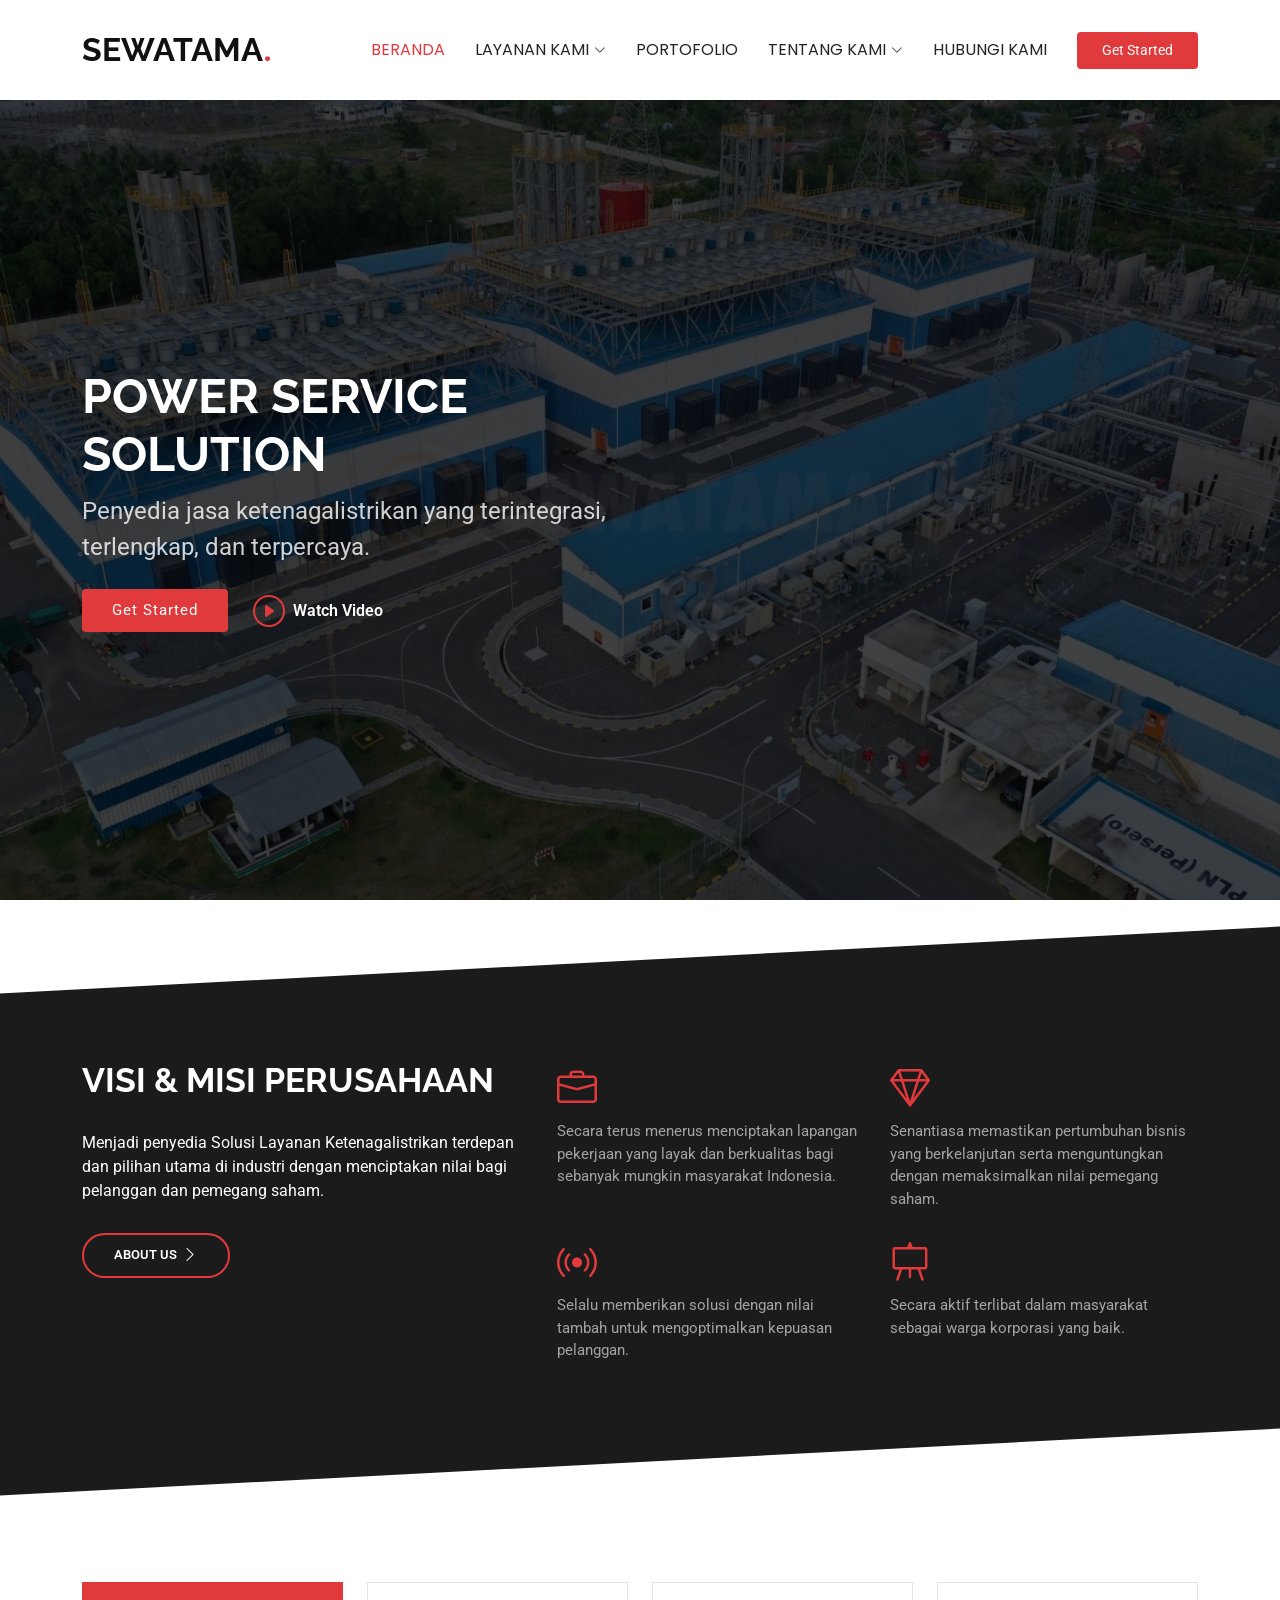
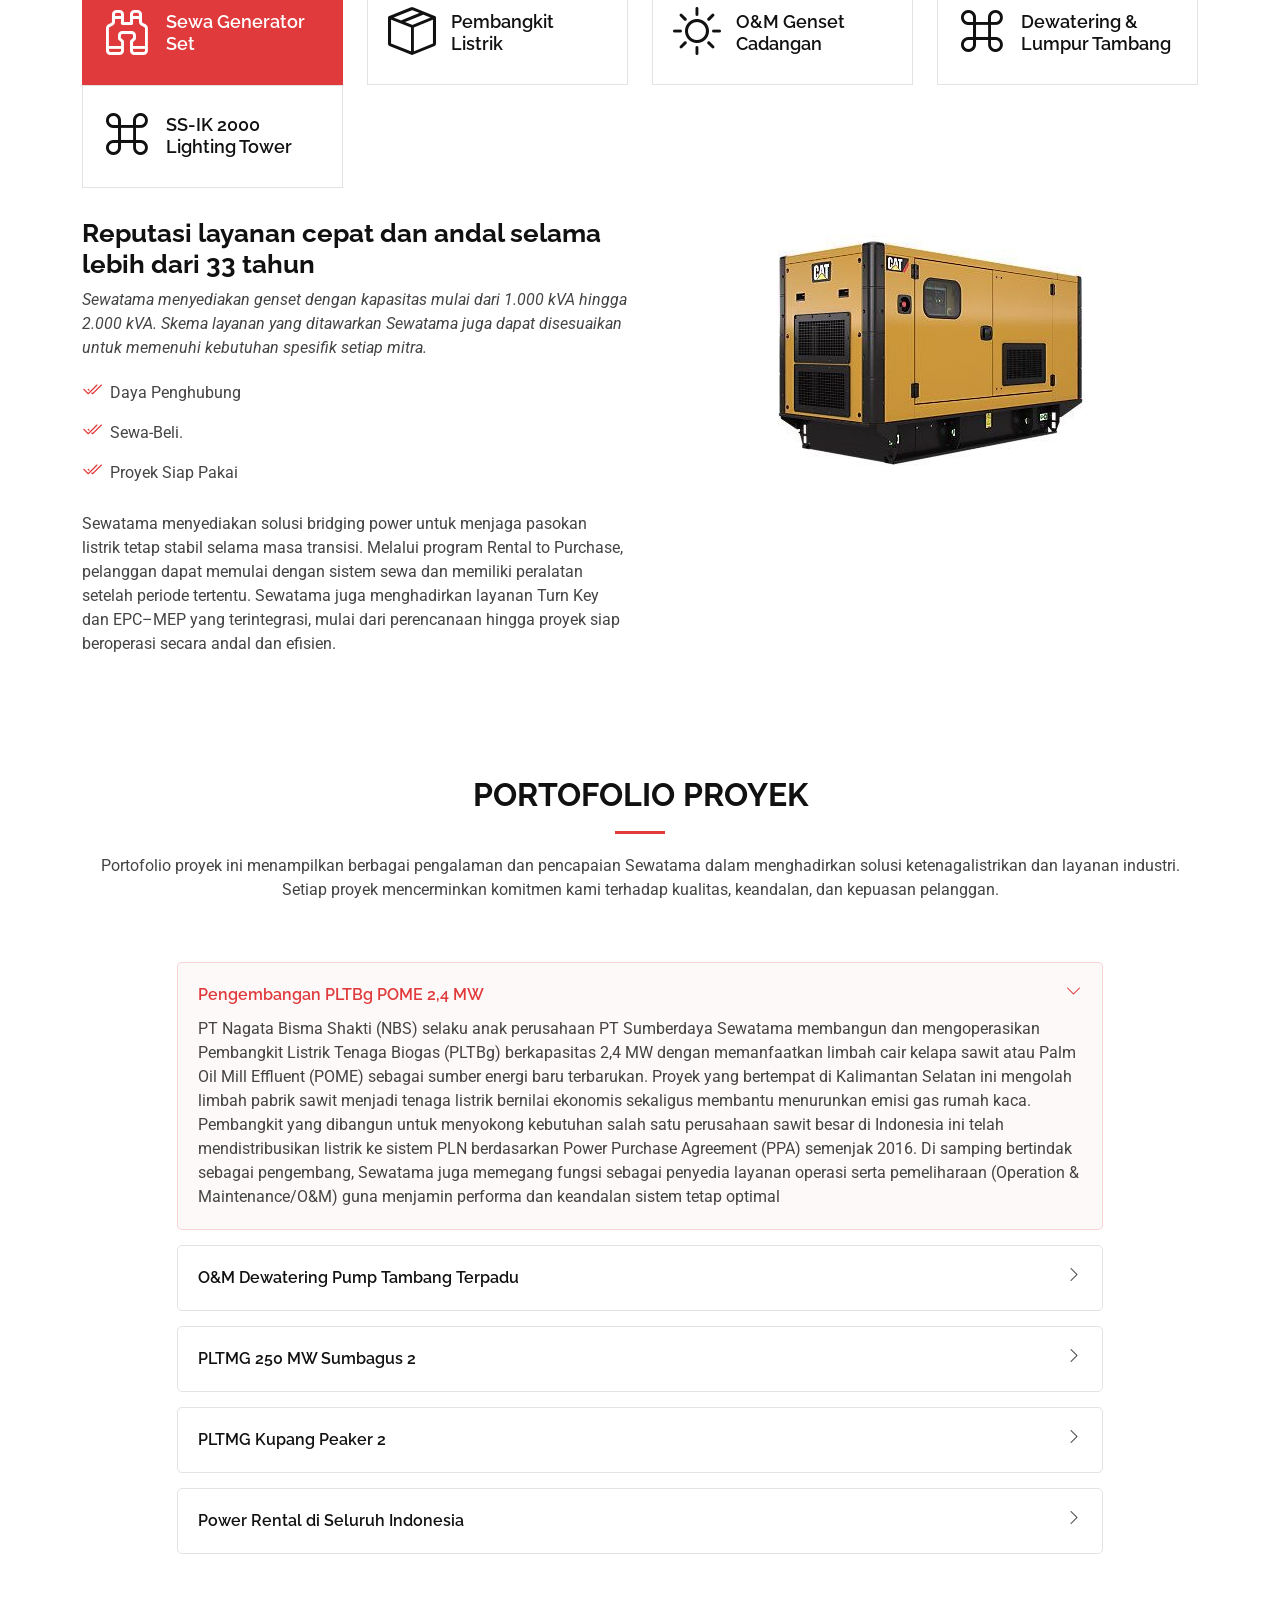
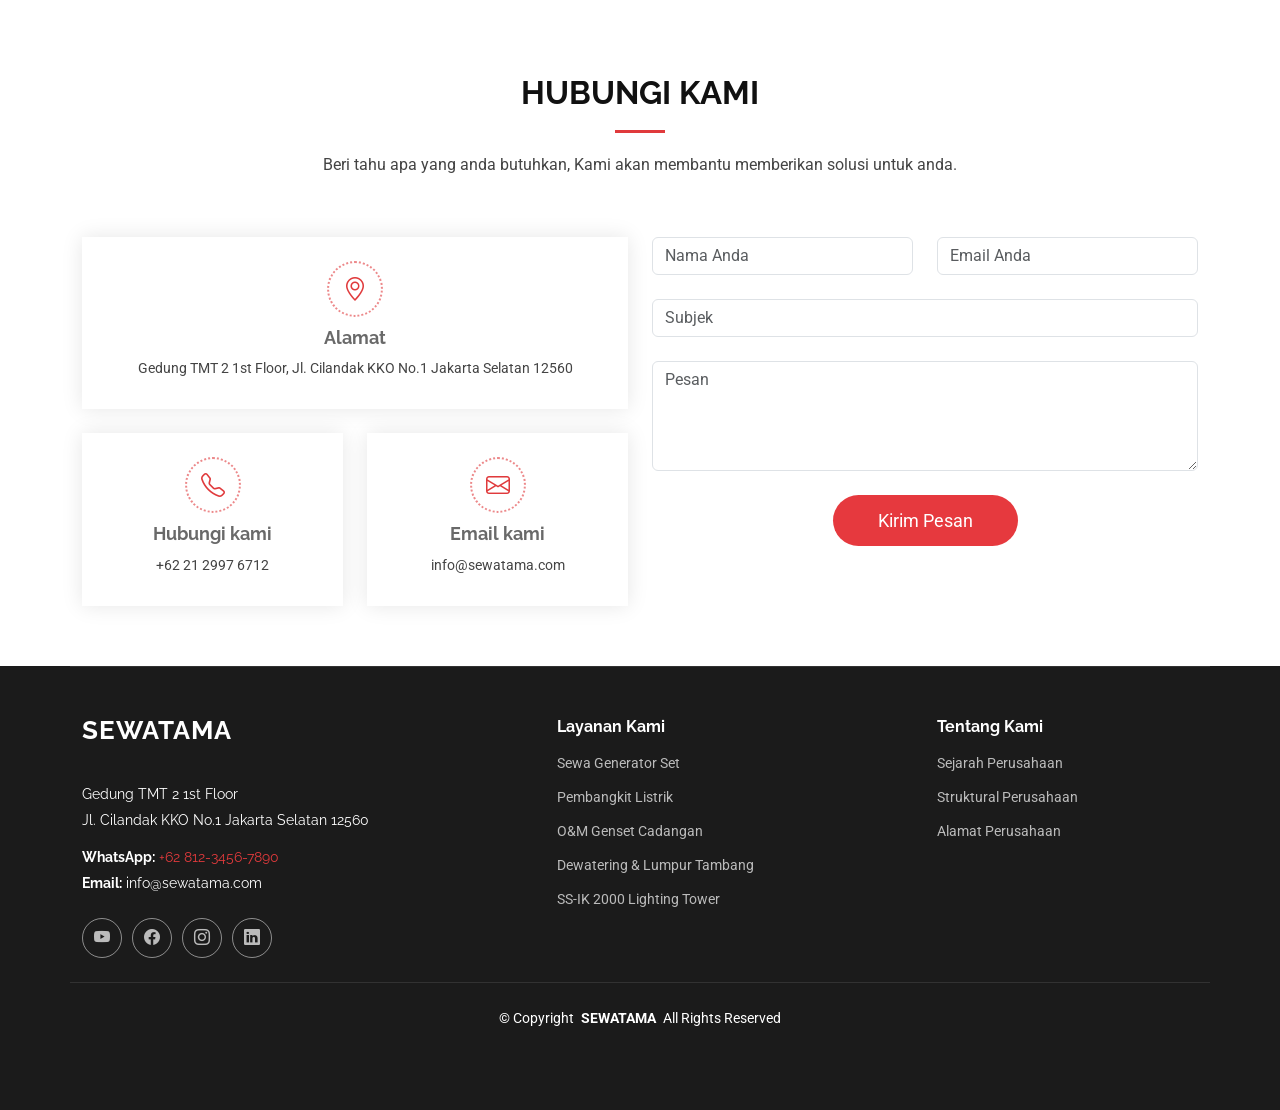
==== index.html @ b7750442 "baru" ====
<!DOCTYPE html>
<html lang="en">

<head>
  <meta charset="utf-8">
  <meta content="width=device-width, initial-scale=1.0" name="viewport">
  <title>SEWATAMA - Power Service Solutions</title>
  <meta name="description" content="">
  <meta name="keywords" content="">

  <!-- Favicons -->
  <link href="assets/img/logo.png" rel="icon">
  <link href="assets/img/apple-touch-icon.png" rel="apple-touch-icon">

  <!-- Fonts -->
  <link href="https://fonts.googleapis.com" rel="preconnect">
  <link href="https://fonts.gstatic.com" rel="preconnect" crossorigin>
  <link href="https://fonts.googleapis.com/css2?family=Roboto:ital,wght@0,100;0,300;0,400;0,500;0,700;0,900;1,100;1,300;1,400;1,500;1,700;1,900&family=Poppins:ital,wght@0,100;0,200;0,300;0,400;0,500;0,600;0,700;0,800;0,900;1,100;1,200;1,300;1,400;1,500;1,600;1,700;1,800;1,900&family=Raleway:ital,wght@0,100;0,200;0,300;0,400;0,500;0,600;0,700;0,800;0,900;1,100;1,200;1,300;1,400;1,500;1,600;1,700;1,800;1,900&display=swap" rel="stylesheet">

  <!-- Vendor CSS Files -->
  <link href="assets/vendor/bootstrap/css/bootstrap.min.css" rel="stylesheet">
  <link href="assets/vendor/bootstrap-icons/bootstrap-icons.css" rel="stylesheet">
  <link href="assets/vendor/aos/aos.css" rel="stylesheet">
  <link href="assets/vendor/glightbox/css/glightbox.min.css" rel="stylesheet">
  <link href="assets/vendor/swiper/swiper-bundle.min.css" rel="stylesheet">

  <!-- Main CSS File -->
  <link href="assets/css/main.css" rel="stylesheet">
 
 
  <!-- =======================================================
  * Template Name: Presento
  * Template URL: https://bootstrapmade.com/presento-bootstrap-corporate-template/
  * Updated: Aug 07 2024 with Bootstrap v5.3.3
  * Author: BootstrapMade.com
  * License: https://bootstrapmade.com/license/
  ======================================================== -->
</head>

<body class="index-page">

  <header id="header" class="header d-flex align-items-center sticky-top">
    <div class="container-fluid container-xl position-relative d-flex align-items-center">

      <a href="index.html" class="logo d-flex align-items-center me-auto">
        <!-- Uncomment the line below if you also wish to use an image logo -->
        <!-- <img src="assets/img/logo.png" alt=""> -->
        <h1 class="sitename">SEWATAMA</h1>
        <span>.</span>
      </a>

      <nav id="navmenu" class="navmenu">
        <ul>
          <li><a href="index.html#hero" target="_blank" class="active">BERANDA<br></a></li>
        <li class="dropdown"><a href="index.html#tabs-tab-1"><span>LAYANAN KAMI</span> <i class="bi bi-chevron-down toggle-dropdown"></i></a>
  <ul>
    <li><a href="index.html#tabs-tab-1">SEWA GENERATOR SET</a></li>
    <li><a href="index.html#tabs-tab-2">PEMBANGKIT LISTRIK</a></li>
    <li><a href="index.html#tabs-tab-3">O&M GENSET CADANGAN</a></li>
    <li><a href="index.html#tabs-tab-4">DEWATERING & LUMPUR TAMBANG</a></li>
    <li><a href="index.html#tabs-tab-5">SS-IK 2000 LIGHTING TOWER</a></li>
  </ul>
</li>
          <li><a href="index.html#faq">PORTOFOLIO</a></li>
          <li class="dropdown"><a href="#"><span>TENTANG KAMI</span> <i class="bi bi-chevron-down toggle-dropdown"></i></a>
            <ul>
              <li><a href="sejarah.html">SEJARAH PERUSAHAAN</a></li>
              <li><a href="Struktural Perusahaan.html">STRUKTURAL PERUSAHAAN</a></li>
              <li><a href="alamat.html">ALAMAT PERUSAHAAN</a></li>
              </ul>
          </li>
          <li><a href="#contact">HUBUNGI KAMI</a></li>
        </ul>
        <i class="mobile-nav-toggle d-xl-none bi bi-list"></i>
      </nav>

      <a class="btn-getstarted" href="index.html#about">Get Started</a>

    </div>
  </header>

  <main class="main">

    <!-- Hero Section -->
    <section id="hero" class="hero section">

      <img src="assets/img/bg beranda sewatama.jpeg" alt="" data-aos="fade-in">

      <div class="container">
        <div class="row">
          <div class="col-lg-6">
            <h2 data-aos="fade-up" data-aos-delay="100">POWER SERVICE SOLUTION</h2>
            <p data-aos="fade-up" data-aos-delay="200">Penyedia jasa ketenagalistrikan yang terintegrasi, terlengkap, dan terpercaya.</p>
            <div class="d-flex mt-4" data-aos="fade-up" data-aos-delay="300">
              <a href="#about" class="btn-get-started">Get Started</a>
              <a href="https://www.youtube.com/watch?v=9tVfBnbH8Hw&t=2s" class="glightbox btn-watch-video d-flex align-items-center"><i class="bi bi-play-circle"></i><span>Watch Video</span></a>
            </div>

          </div>
        </div>
      </div>

    </section><!-- /Hero Section -->

    
    <!-- About Section -->
    <section id="about" class="about section section-bg dark-background">

      <div class="container position-relative">

        <div class="row gy-5">

          <div class="content col-xl-5 d-flex flex-column" data-aos="fade-up" data-aos-delay="100">
           <h3>VISI & MISI PERUSAHAAN</h3>
          <p>
            Menjadi penyedia Solusi Layanan Ketenagalistrikan terdepan dan pilihan utama di industri dengan menciptakan nilai bagi pelanggan dan pemegang saham.
          </p>
            <a href="#" class="about-btn align-self-center align-self-xl-start"><span>About us</span> <i class="bi bi-chevron-right"></i></a>
          </div>

          <div class="col-xl-7" data-aos="fade-up" data-aos-delay="200">
            <div class="row gy-4">

             <div class="col-md-6 icon-box position-relative">
              <i class="bi bi-briefcase"></i>
               <p>Secara terus menerus menciptakan lapangan pekerjaan yang layak dan berkualitas bagi sebanyak mungkin masyarakat Indonesia.</p>
            </div>
              <div class="col-md-6 icon-box position-relative">
                <i class="bi bi-gem"></i>
               <p>Senantiasa memastikan pertumbuhan bisnis yang berkelanjutan serta menguntungkan dengan memaksimalkan nilai pemegang saham.</p>
              </div><!-- Icon-Box -->

              <div class="col-md-6 icon-box position-relative">
                <i class="bi bi-broadcast"></i>
                <p>Selalu memberikan solusi dengan nilai tambah untuk mengoptimalkan kepuasan pelanggan.</p>
              </div><!-- Icon-Box -->

              <div class="col-md-6 icon-box position-relative">
                <i class="bi bi-easel"></i>
                <p>Secara aktif terlibat dalam masyarakat sebagai warga korporasi yang baik.</p>
              </div><!-- Icon-Box -->

            </div>
          </div>

        </div>

      </div>

    </section><!-- /About Section -->

    
    <!-- Tabs Section -->
    <section id="tabs" class="tabs section">

      <div class="container">

        <ul class="nav nav-tabs row  d-flex" data-aos="fade-up" data-aos-delay="100">
          <li class="nav-item col-3">
            <a class="nav-link active show" data-bs-toggle="tab" data-bs-target="#tabs-tab-1">
              <i class="bi bi-binoculars"></i>
              <h4 class="d-none d-lg-block">Sewa Generator Set</h4>
            </a>
          </li>
          <li class="nav-item col-3">
            <a class="nav-link" data-bs-toggle="tab" data-bs-target="#tabs-tab-2">
              <i class="bi bi-box-seam"></i>
              <h4 class="d-none d-lg-block">Pembangkit Listrik</h4>
            </a>
          </li>
          <li class="nav-item col-3">
            <a class="nav-link" data-bs-toggle="tab" data-bs-target="#tabs-tab-3">
              <i class="bi bi-brightness-high"></i>
              <h4 class="d-none d-lg-block">O&M Genset Cadangan</h4>
            </a>
          </li>
          <li class="nav-item col-3">
            <a class="nav-link" data-bs-toggle="tab" data-bs-target="#tabs-tab-4">
              <i class="bi bi-command"></i>
              <h4 class="d-none d-lg-block">Dewatering & Lumpur Tambang</h4>
            </a>
          </li>

          <li class="nav-item col-3">
            <a class="nav-link" data-bs-toggle="tab" data-bs-target="#tabs-tab-5">
              <i class="bi bi-command"></i>
              <h4 class="d-none d-lg-block">SS-IK 2000 Lighting Tower</h4>
            </a>
          </li>
        </ul><!-- End Tab Nav -->

        <div class="tab-content" data-aos="fade-up" data-aos-delay="200">

          <div class="tab-pane fade active show" id="tabs-tab-1">
            <div class="row">
              <div class="col-lg-6 order-2 order-lg-1 mt-3 mt-lg-0">
                <h3>Reputasi layanan cepat dan andal selama lebih dari 33 tahun</h3>
                <p class="fst-italic">
                  Sewatama menyediakan genset dengan kapasitas mulai dari 1.000 kVA hingga 2.000 kVA. Skema layanan yang ditawarkan Sewatama juga dapat disesuaikan untuk memenuhi kebutuhan spesifik setiap mitra.
                </p>
                <ul>
                  <li><i class="bi bi-check2-all"></i>
                    <spab>Daya Penghubung</spab>
                  </li>
                  <li><i class="bi bi-check2-all"></i> <span>Sewa-Beli</span>.</li>
                  <li><i class="bi bi-check2-all"></i> <span>Proyek Siap Pakai</span></li>
                </ul>
                <p>
                  Sewatama menyediakan solusi bridging power untuk menjaga pasokan listrik tetap stabil selama masa transisi. Melalui program Rental to Purchase, pelanggan dapat memulai dengan sistem sewa dan memiliki peralatan setelah periode tertentu.
                  Sewatama juga menghadirkan layanan Turn Key dan EPC–MEP yang terintegrasi, mulai dari perencanaan hingga proyek siap beroperasi secara andal dan efisien.
                </p>
              </div>
              <div class="col-lg-6 order-1 order-lg-2 text-center">
                <img src="assets/img/Generator Set.jpeg" alt="" class="img-fluid">
              </div>
            </div>
          </div><!-- End Tab Content Item -->

          <div class="tab-pane fade" id="tabs-tab-2">
            <div class="row">
              <div class="col-lg-6 order-2 order-lg-1 mt-3 mt-lg-0">
                <h3>Dengan pengalaman mengelola berbagai jenis pembangkit, Sewatama memastikan operasional listrik yang optimal dan andal.</h3>
                <p class="fst-italic">
                  Layanan ini memberikan solusi yang dapat disesuaikan untuk manajemen aset pembangkit listrik, tidak hanya untuk operasi dan pemeliharaan pembangkit listrik, namun juga melayani layanan konsultasi dalam meningkatkan produktivitas peralatan untuk berbagai jenis pembangkit listrik.
                </p>
                  Sewatama menyediakan solusi pembangkit listrik thermal yang meliputi PLTU, Combined Cycle, Gas Turbine, serta PLTD High/Medium Speed. 
                  Selain itu, Sewatama juga menghadirkan solusi energi terbarukan melalui pembangkit listrik tenaga biomassa dan biogas.
                </p>
                <ul>
                  <li><i class="bi bi-check2-all"></i> <span>Pembangkit Listrik Thermal</span></li>
                  <li><i class="bi bi-check2-all"></i> <span>Pembangkit Listrik Energi Terbarukan</span></li>
                </ul>
              </div>
              <div class="col-lg-6 order-1 order-lg-2 text-center">
                <img src="assets/img/Pembangkit Listrik.jpeg" alt="" class="img-fluid">
              </div>
            </div>
          </div><!-- End Tab Content Item -->

          <div class="tab-pane fade" id="tabs-tab-3">
            <div class="row">
              <div class="col-lg-6 order-2 order-lg-1 mt-3 mt-lg-0">
                <h3>Memastikan Genset Cadangan Berfungsi Optimal</h3>
                <p>
                  Sewatama menyediakan layanan pemeliharaan genset cadangan dan sistem kelistrikan, operasi serta pemeliharaan berkala, dukungan mekanikal dan elektrikal, hingga penyediaan tenaga operator profesional sesuai kebutuhan pelanggan.
                </p>
                <ul>
                  <li><i class="bi bi-check2-all"></i> <span>Layanan pemeliharaan untuk genset cadangan dan sistem kelistrikan Anda.</span></li>
                  <li><i class="bi bi-check2-all"></i> <span>Operasi dan pemeliharaan berkala dalam jangka waktu tertentu.</span></li>
                  <li><i class="bi bi-check2-all"></i> <span>Dukungan Mekanikal & Elektrikal untuk genset cadangan Anda.</span></li>
                  <li><i class="bi bi-check2-all"></i> <span>Tenaga operator Sewatama dapat melayani Anda sesuai dengan waktu yang disepakati.</span></li>
                </ul>
                <p class="fst-italic">
                  Pastikan pasokan listrik tetap berjalan tanpa gangguan saat dibutuhkan. 
                  Sewatama menyediakan layanan pemeliharaan dan pemantauan yang andal untuk menjaga genset cadangan Anda dalam kondisi prima , selalu siap beroperasi ketika listrik utama terhenti.
                </p>
              </div>
              <div class="col-lg-6 order-1 order-lg-2 text-center">
                <img src="assets/img/O&M.jpeg" alt="" class="img-fluid">
              </div>
            </div>
          </div><!-- End Tab Content Item -->

          <div class="tab-pane fade" id="tabs-tab-4">
            <div class="row">
              <div class="col-lg-6 order-2 order-lg-1 mt-3 mt-lg-0">
                <h3>Layanan dewatering dan pengelolaan lumpur Sewatama dapat membantu Anda untuk tetap fokus pada operasi penambangan</h3>
                <p>
                  Sewatama menawarkan solusi dewatering dan pengelolaan lumpur tambang yang efektif untuk berbagai kondisi lapangan. Didukung tenaga ahli berpengalaman dan peralatan berkualitas, layanan ini melayani sektor pertambangan, industri, konstruksi, hingga proyek pemerintah.
                </p>
                <p class="fst-italic">
                  Sewatama menghadirkan solusi dewatering dan pengelolaan lumpur tambang yang tangguh, efisien waktu, dan tepercaya untuk menjaga produktivitas Anda tetap berjalan tanpa hambatan.
                </p>
                <ul>
                  <li><i class="bi bi-check2-all"></i> <span>Operasi & Perawatan Pompa Tambang</span></li>
                  <li><i class="bi bi-check2-all"></i> <span>Sewa Pompa Tambang</span></li>
                  <li><i class="bi bi-check2-all"></i> <span>Program Refurbishment</span></li>
                <li><i class="bi bi-check2-all"></i> <span>pengelolaan Lumpur Tambang</span></li>
                </ul>
              </div>
              <div class="col-lg-6 order-1 order-lg-2 text-center">
                <img src="assets/img/Dewatering.jpeg" alt="" class="img-fluid">
              </div>
            </div>
          </div><!-- End Tab Content Item -->

          <div class="tab-pane fade" id="tabs-tab-5">
            <div class="row">
              <div class="col-lg-6 order-2 order-lg-1 mt-3 mt-lg-0">
                <h3>Lighting tower untuk berbagai perusahaan pertambangan di Indonesia.</h3>
                <p>
                  Sewatama Lighting Tower dirancang untuk mendukung produktivitas pertambangan dan industri, terutama pada kondisi minim cahaya atau saat operasi malam hari. Dengan teknologi LED hemat energi dan struktur yang kokoh, setiap unit menghadirkan pencahayaan maksimal dengan efisiensi dan ketahanan tinggi.
                </p>
                <p>
                  Keunggulan utama Sewatama Lighting Tower:
                </p>
                <ul>
                  <li><i class="bi bi-check2-all"></i> <span>Desain Kompak</span></li>
                  <li><i class="bi bi-check2-all"></i> <span>Lampu LED Hemat Energi</span></li>
                  <li><i class="bi bi-check2-all"></i> <span>Tiang Hidrolik Otomatis</span></li>
                  <li><i class="bi bi-check2-all"></i> <span>Pengoperasian Mudah</span></li>
                  <li><i class="bi bi-check2-all"></i> <span>Andal dan Tangguh</span></li>
                  <li><i class="bi bi-check2-all"></i> <span>Kepatuhan Keselamatan</span></li>
                  <li><i class="bi bi-check2-all"></i> <span>Pilihan Sewa Fleksibel</span></li>
                </ul>
                <p class="fst-italic">
                  Sewatama Lighting Tower — tangguh, ringkas, efisien, dan aman.
                </p>
              </div>
              <div class="col-lg-6 order-1 order-lg-2 text-center">
                <img src="assets/img/SS-IK.jpeg" alt="" class="img-fluid">
              </div>
            </div>
          </div><!-- End Tab Content Item -->
        </div>

      </div>

    </section><!-- /Tabs Section -->
 
        
    <!-- Faq Section -->
    <section id="faq" class="faq section">

      <!-- Section Title -->
      <div class="container section-title" data-aos="fade-up">
        <h2>PORTOFOLIO PROYEK</h2>
        <p>Portofolio proyek ini menampilkan berbagai pengalaman dan pencapaian Sewatama dalam menghadirkan solusi ketenagalistrikan dan layanan industri. Setiap proyek mencerminkan komitmen kami terhadap kualitas, keandalan, dan kepuasan pelanggan.</p>
      </div><!-- End Section Title -->

      <div class="container">

        <div class="row justify-content-center">

          <div class="col-lg-10" data-aos="fade-up" data-aos-delay="100">

            <div class="faq-container">

              <div class="faq-item faq-active">
                <h3>Pengembangan PLTBg POME 2,4 MW</h3>
                <div class="faq-content">
                  <p>
                    PT Nagata Bisma Shakti (NBS) selaku anak perusahaan PT Sumberdaya Sewatama membangun dan mengoperasikan Pembangkit Listrik Tenaga Biogas (PLTBg) berkapasitas 2,4 MW dengan memanfaatkan limbah cair kelapa sawit atau Palm Oil Mill Effluent (POME) sebagai sumber energi baru terbarukan. 
                    Proyek yang bertempat di Kalimantan Selatan ini mengolah limbah pabrik sawit menjadi tenaga listrik bernilai ekonomis sekaligus membantu menurunkan emisi gas rumah kaca.
                    Pembangkit yang dibangun untuk menyokong kebutuhan salah satu perusahaan sawit besar di Indonesia ini telah mendistribusikan listrik ke sistem PLN berdasarkan Power Purchase Agreement (PPA) semenjak 2016. 
                    Di samping bertindak sebagai pengembang, Sewatama juga memegang fungsi sebagai penyedia layanan operasi serta pemeliharaan (Operation & Maintenance/O&M) guna menjamin performa dan keandalan sistem tetap optimal
                  </p>
                </div>
                <i class="faq-toggle bi bi-chevron-right"></i>
              </div><!-- End Faq item-->

              <div class="faq-item">
                <h3>O&M Dewatering Pump Tambang Terpadu</h3>
                <div class="faq-content">
                  <p>
                    Melalui layanan dewatering yang terintegrasi dan andal, PT Sumberdaya Sewatama secara konsisten telah menyokong operasional berbagai perusahaan tambang batu bara terkemuka di Sumatra dan Kalimantan sejak tahun 2001. Pengalaman selama lebih dari dua dekade ini dimanfaatkan Sewatama untuk menjaga produktivitas, keselamatan, serta keberlanjutan aktivitas pertambangan lewat manajemen air tambang yang efektif di beragam tantangan dan kapasitas operasi.
                    Solusi dewatering yang ditawarkan mencakup penyewaan unit pompa yang dilengkapi operator ahli, hingga penanganan Operation & Maintenance (O&M) untuk aset pompa milik klien. Berlandaskan tenaga kerja yang berkompeten serta penerapan standar ISO 9001:2015, ISO 14001:2015, dan ISO 45001:2018, Sewatama senantiasa memprioritaskan keandalan sistem, mutu pelayanan, keselamatan kerja, dan kelestarian lingkungan secara berkelanjutan.
                  </p>
                </div>
                <i class="faq-toggle bi bi-chevron-right"></i>
              </div><!-- End Faq item-->

              <div class="faq-item">
                <h3>PLTMG 250 MW Sumbagus 2</h3>
                <div class="faq-content">
                  <p>
                    PT Sumberdaya Sewatama mengelola Pembangkit Listrik Tenaga Mesin Gas (PLTMG) Sumbagut 2 berkapasitas 250 MW di Lhokseumawe, Aceh, yang menjadi salah satu fasilitas gas engine terbesar di Indonesia berbekal teknologi generator set termutakhir. Fasilitas ini hadir untuk menjawab lonjakan kebutuhan energi listrik pada sektor industri maupun rumah tangga di area Sumatra Bagian Utara, terutama wilayah Sumatra Utara dan Provinsi Aceh.
                    Dari tahun 2020 sampai 2025, Sewatama memegang mandat operasional serta pemeliharaan (Operation & Maintenance) untuk menjaga suplai listrik agar tetap efisien, andal, dan ramah lingkungan bagi masyarakat serta pelaku usaha lokal. Berkat keunggulan manajemen lingkungan dan konsistensi penerapan operasional yang berkelanjutan selama kurun waktu tersebut, proyek PLTMG Sumbagut 2 berhasil memboyong sejumlah penghargaan PROPER dari Kementerian Lingkungan Hidup dan Kehutanan Republik Indonesia.
                  </p>
                </div>
                <i class="faq-toggle bi bi-chevron-right"></i>
              </div><!-- End Faq item-->

              <div class="faq-item">
                <h3>PLTMG Kupang Peaker 2</h3>
                <div class="faq-content">
                  <p>
                    PT Sumberdaya Sewatama dipercaya untuk mengelola operasional dan pemeliharaan Pembangkit Listrik Tenaga Mesin Gas (PLTMG) Kupang Peaker berkapasitas 40 MW di Nusa Tenggara Timur. Sebagai salah satu Proyek Strategis Nasional, keberadaan pembangkit ini menjadi tumpuan utama sekaligus solusi dalam menjamin ketersediaan pasokan listrik yang andal bagi masyarakat NTT, khususnya di Pulau Timor.
                  <p>
                </div>
                <i class="faq-toggle bi bi-chevron-right"></i>
              </div><!-- End Faq item-->

              <div class="faq-item">
                <h3>Power Rental di Seluruh Indonesia</h3>
                <div class="faq-content">
                  <p>
                  Sejak tahun 1992, PT Sumberdaya Sewatama secara konsisten menghadirkan solusi kelistrikan yang andal lewat pengoperasian PLTD berbekal unit generator set berkapasitas 1.000 kVA hingga 2.000 kVA di seluruh penjuru Indonesia. Guna menyokong program transisi energi yang lebih ramah lingkungan, mesin pembangkit Sewatama telah dirancang agar kompatibel dengan penggunaan bahan bakar biodiesel B50 tanpa mengorbankan kestabilan suplai listrik. Berbekal kepemilikan aset pembangkit yang mendekati 300 MW, Sewatama terus mendedikasikan layanannya untuk mendongkrak pembangunan nasional serta pertumbuhan ekonomi Indonesia.
                  </p>
                </div>
                <i class="faq-toggle bi bi-chevron-right"></i>
              </div><!-- End Faq item-->
              
            </div>

          </div><!-- End Faq Column-->

        </div>

      </div>

    </section><!-- /Faq Section -->

   
    <!-- Contact Section -->
    <section id="contact" class="contact section">

      <!-- Section Title -->
      <div class="container section-title" data-aos="fade-up">
        <h2>Hubungi kami</h2>
        <p>Beri tahu apa yang anda butuhkan, Kami akan membantu memberikan solusi untuk anda.</p>
      </div><!-- End Section Title -->

      <div class="container" data-aos="fade-up" data-aos-delay="100">

        <div class="row gy-4">
          <div class="col-lg-6 ">
            <div class="row gy-4">

              <div class="col-lg-12">
                <div class="info-item d-flex flex-column justify-content-center align-items-center" data-aos="fade-up" data-aos-delay="200">
                  <i class="bi bi-geo-alt"></i>
                  <h3>Alamat</h3>
                  <p>Gedung TMT 2 1st Floor, Jl. Cilandak KKO No.1 Jakarta Selatan 12560</p>
                </div>
              </div><!-- End Info Item -->

              <div class="col-md-6">
                <div class="info-item d-flex flex-column justify-content-center align-items-center" data-aos="fade-up" data-aos-delay="300">
                  <i class="bi bi-telephone"></i>
                  <h3>Hubungi kami</h3>
                  <p>+62 21 2997 6712</p>
                </div>
              </div><!-- End Info Item -->

              <div class="col-md-6">
                <div class="info-item d-flex flex-column justify-content-center align-items-center" data-aos="fade-up" data-aos-delay="400">
                  <i class="bi bi-envelope"></i>
                  <h3>Email kami</h3>
                  <p>info@sewatama.com</p>
                </div>
              </div><!-- End Info Item -->

            </div>
          </div>

          <div class="col-lg-6">
            <form action="https://api.web3forms.com/submit" method="POST">

              <!-- Access Key Web3Forms -->
              <input type="hidden" name="access_key" value="e9b65491-d362-4061-a513-11f67ed58d41">

              <!-- Pengaturan Email -->
              <input type="hidden" name="subject" value="Pesan Baru dari Website Sewatama">
              <input type="hidden" name="redirect" value="http://127.0.0.1:5500/index.html#contact">

              <div class="row gy-4">

                <div class="col-md-6">
                  <input type="text" name="name" class="form-control"
                        placeholder="Nama Anda" required>
                </div>

                <div class="col-md-6">
                  <input type="email" name="email" class="form-control"
                        placeholder="Email Anda" required>
                </div>

                <div class="col-md-12">
                  <input type="text" name="subject" class="form-control"
                        placeholder="Subjek" required>
                </div>

                <div class="col-md-12">
                  <textarea class="form-control" name="message"
                            rows="4" placeholder="Pesan" required></textarea>
                </div>

                <div class="col-md-12 text-center">
                  <button type="submit">Kirim Pesan</button>
                </div>

              </div>
            </form>
          </div>

        </div>

      </div>

    </section><!-- /Contact Section -->

  </main>

  <footer id="footer" class="footer dark-background">

    <div class="container footer-top">
      <div class="row gy-4">
        <div class="col-lg-5 col-md-6 footer-about">
          <a href="index.html" class="logo d-flex align-items-center">
            <span class="sitename">SEWATAMA</span>
          </a>
          <div class="footer-contact pt-3">
            <p>Gedung TMT 2 1st Floor</p>
            <p>Jl. Cilandak KKO No.1 Jakarta Selatan 12560</p>

            <p class="mt-3">
              <strong>WhatsApp:</strong>
              <span>
                <a href="https://wa.me/6281234567890" target="_blank">
                  +62 812-3456-7890
                </a>
              </span>
            </p>

            <p>
              <strong>Email:</strong>
              <span>info@sewatama.com</span>
            </p>
          </div>
          <div class="social-links d-flex mt-4">
             <a href="https://www.youtube.com/@sumberdaya-sewatama/featured" target="_blank">
                <i class="bi bi-youtube"></i>
             </a>
              <a href="https://www.facebook.com/share/1Bxi2uPQfm/" target="_blank">
               <i class="bi bi-facebook"></i>
             </a>
             <a href="https://www.instagram.com/sewatama.solutions" target="_blank">
               <i class="bi bi-instagram"></i>
             </a>
             <a href="https://www.linkedin.com/company/pt-sumberdaya-sewatama/home/" target="_blank">
                <i class="bi bi-linkedin"></i>
             </a>
          </div>
        </div>

        <div class="col-lg-4 col-md-3 footer-links">
          <h4>Layanan Kami</h4>
          <ul>
            <li><a href="index.html#tabs-tab-1">Sewa Generator Set</a></li>
            <li><a href="index.html#tabs-tab-2">Pembangkit Listrik</a></li>
            <li><a href="index.html#tabs-tab-3">O&M Genset Cadangan</a></li>
            <li><a href="index.html#tabs-tab-4">Dewatering & Lumpur Tambang</a></li>
            <li><a href="index.html#tabs-tab-5">SS-IK 2000 Lighting Tower</a></li>
          </ul>
        </div>

        <div class="col-lg-3 col-md-3 footer-links">
          <h4>Tentang Kami</h4>
          <ul>
            <li><a href="sejarah.html">Sejarah Perusahaan</a></li>
            <li><a href="Struktural Perusahaan.html">Struktural Perusahaan</a></li>
            <li><a href="alamat.html">Alamat Perusahaan</a></li>
          </ul>
        </div>

      </div>
    </div>

    <div class="container copyright text-center mt-4">
      <p>© <span>Copyright</span> <strong class="px-1 sitename">SEWATAMA</strong> <span>All Rights Reserved</span></p>
      <div class="credits">
        <!-- All the links in the footer should remain intact. -->
        <!-- You can delete the links only if you've purchased the pro version. -->
        <!-- Licensing information: https://bootstrapmade.com/license/ -->
        <!-- Purchase the pro version with working PHP/AJAX contact form: [buy-url] -->
      </div>
    </div>

  </footer>

  <!-- Scroll Top -->
  <a href="#" id="scroll-top" class="scroll-top d-flex align-items-center justify-content-center"><i class="bi bi-arrow-up-short"></i></a>

  <!-- Vendor JS Files -->
  <script src="assets/vendor/bootstrap/js/bootstrap.bundle.min.js"></script>
  <script src="assets/vendor/php-email-form/validate.js"></script>
  <script src="assets/vendor/aos/aos.js"></script>
  <script src="assets/vendor/glightbox/js/glightbox.min.js"></script>
  <script src="assets/vendor/swiper/swiper-bundle.min.js"></script>
  <script src="assets/vendor/purecounter/purecounter_vanilla.js"></script>
  <script src="assets/vendor/imagesloaded/imagesloaded.pkgd.min.js"></script>
  <script src="assets/vendor/isotope-layout/isotope.pkgd.min.js"></script>

  <!-- Main JS File -->
  <script src="assets/js/main.js"></script>

</body>

</html>
---- assets/css/main.css ----
/**
* Template Name: Presento
* Template URL: https://bootstrapmade.com/presento-bootstrap-corporate-template/
* Updated: Aug 07 2024 with Bootstrap v5.3.3
* Author: BootstrapMade.com
* License: https://bootstrapmade.com/license/
*/

/*--------------------------------------------------------------
# Font & Color Variables
# Help: https://bootstrapmade.com/color-system/
--------------------------------------------------------------*/
/* Fonts */
:root {
  --default-font: "Roboto",  system-ui, -apple-system, "Segoe UI", Roboto, "Helvetica Neue", Arial, "Noto Sans", "Liberation Sans", sans-serif, "Apple Color Emoji", "Segoe UI Emoji", "Segoe UI Symbol", "Noto Color Emoji";
  --heading-font: "Raleway",  sans-serif;
  --nav-font: "Poppins",  sans-serif;
}

/* Global Colors - The following color variables are used throughout the website. Updating them here will change the color scheme of the entire website */
:root { 
  --background-color: #ffffff; /* Background color for the entire website, including individual sections */
  --default-color: #444444; /* Default color used for the majority of the text content across the entire website */
  --heading-color: #111111; /* Color for headings, subheadings and title throughout the website */
  --accent-color: #e03a3c; /* Accent color that represents your brand on the website. It's used for buttons, links, and other elements that need to stand out */
  --surface-color: #ffffff; /* The surface color is used as a background of boxed elements within sections, such as cards, icon boxes, or other elements that require a visual separation from the global background. */
  --contrast-color: #ffffff; /* Contrast color for text, ensuring readability against backgrounds of accent, heading, or default colors. */
}

/* Nav Menu Colors - The following color variables are used specifically for the navigation menu. They are separate from the global colors to allow for more customization options */
:root {
  --nav-color: #212529;  /* The default color of the main navmenu links */
  --nav-hover-color: #e03a3c; /* Applied to main navmenu links when they are hovered over or active */
  --nav-mobile-background-color: #ffffff; /* Used as the background color for mobile navigation menu */
  --nav-dropdown-background-color: #ffffff; /* Used as the background color for dropdown items that appear when hovering over primary navigation items */
  --nav-dropdown-color: #212529; /* Used for navigation links of the dropdown items in the navigation menu. */
  --nav-dropdown-hover-color: #e03a3c; /* Similar to --nav-hover-color, this color is applied to dropdown navigation links when they are hovered over. */
}

/* Color Presets - These classes override global colors when applied to any section or element, providing reuse of the sam color scheme. */

.light-background {
  --background-color: #f9f9f9;
  --surface-color: #ffffff;
}

.dark-background {
  --background-color: #1b1b1b;
  --default-color: #ffffff;
  --heading-color: #ffffff;
  --surface-color: #353535;
  --contrast-color: #ffffff;
}

/* Smooth scroll */
:root {
  scroll-behavior: smooth;
}

/*--------------------------------------------------------------
# General Styling & Shared Classes
--------------------------------------------------------------*/
body {
  color: var(--default-color);
  background-color: var(--background-color);
  font-family: var(--default-font);
}

a {
  color: var(--accent-color);
  text-decoration: none;
  transition: 0.3s;
}

a:hover {
  color: color-mix(in srgb, var(--accent-color), transparent 25%);
  text-decoration: none;
}

h1,
h2,
h3,
h4,
h5,
h6 {
  color: var(--heading-color);
  font-family: var(--heading-font);
}

/* PHP Email Form Messages
------------------------------*/
.php-email-form .error-message {
  display: none;
  background: #df1529;
  color: #ffffff;
  text-align: left;
  padding: 15px;
  margin-bottom: 24px;
  font-weight: 600;
}

.php-email-form .sent-message {
  display: none;
  color: #ffffff;
  background: #059652;
  text-align: center;
  padding: 15px;
  margin-bottom: 24px;
  font-weight: 600;
}

.php-email-form .loading {
  display: none;
  background: var(--surface-color);
  text-align: center;
  padding: 15px;
  margin-bottom: 24px;
}

.php-email-form .loading:before {
  content: "";
  display: inline-block;
  border-radius: 50%;
  width: 24px;
  height: 24px;
  margin: 0 10px -6px 0;
  border: 3px solid var(--accent-color);
  border-top-color: var(--surface-color);
  animation: php-email-form-loading 1s linear infinite;
}

@keyframes php-email-form-loading {
  0% {
    transform: rotate(0deg);
  }

  100% {
    transform: rotate(360deg);
  }
}

/* Pulsating Play Button
------------------------------*/
.pulsating-play-btn {
  width: 94px;
  height: 94px;
  background: radial-gradient(var(--accent-color) 50%, color-mix(in srgb, var(--accent-color), transparent 75%) 52%);
  border-radius: 50%;
  display: block;
  position: relative;
  overflow: hidden;
}

.pulsating-play-btn:before {
  content: "";
  position: absolute;
  width: 120px;
  height: 120px;
  animation-delay: 0s;
  animation: pulsate-play-btn 2s;
  animation-direction: forwards;
  animation-iteration-count: infinite;
  animation-timing-function: steps;
  opacity: 1;
  border-radius: 50%;
  border: 5px solid color-mix(in srgb, var(--accent-color), transparent 30%);
  top: -15%;
  left: -15%;
  background: rgba(198, 16, 0, 0);
}

.pulsating-play-btn:after {
  content: "";
  position: absolute;
  left: 50%;
  top: 50%;
  transform: translateX(-40%) translateY(-50%);
  width: 0;
  height: 0;
  border-top: 10px solid transparent;
  border-bottom: 10px solid transparent;
  border-left: 15px solid #fff;
  z-index: 100;
  transition: all 400ms cubic-bezier(0.55, 0.055, 0.675, 0.19);
}

.pulsating-play-btn:hover:before {
  content: "";
  position: absolute;
  left: 50%;
  top: 50%;
  transform: translateX(-40%) translateY(-50%);
  width: 0;
  height: 0;
  border: none;
  border-top: 10px solid transparent;
  border-bottom: 10px solid transparent;
  border-left: 15px solid #fff;
  z-index: 200;
  animation: none;
  border-radius: 0;
}

.pulsating-play-btn:hover:after {
  border-left: 15px solid var(--accent-color);
  transform: scale(20);
}

@keyframes pulsate-play-btn {
  0% {
    transform: scale(0.6, 0.6);
    opacity: 1;
  }

  100% {
    transform: scale(1, 1);
    opacity: 0;
  }
}

/*--------------------------------------------------------------
# Global Header
--------------------------------------------------------------*/
.header {
  color: var(--default-color);
  background-color: var(--background-color);
  padding: 20px 0;
  transition: all 0.5s;
  z-index: 997;
}

.header .logo {
  line-height: 1;
}

.header .logo img {
  max-height: 36px;
  margin-right: 8px;
}

.header .logo h1 {
  font-size: 32px;
  margin: 0;
  font-weight: 700;
  color: var(--heading-color);
}

.header .logo span {
  font-size: 32px;
  font-weight: 700;
  color: var(--accent-color);
}

.header .btn-getstarted,
.header .btn-getstarted:focus {
  color: var(--contrast-color);
  background: var(--accent-color);
  font-size: 14px;
  padding: 8px 25px;
  margin: 0 0 0 30px;
  border-radius: 4px;
  transition: 0.3s;
}

.header .btn-getstarted:hover,
.header .btn-getstarted:focus:hover {
  color: var(--contrast-color);
  background: color-mix(in srgb, var(--accent-color), transparent 15%);
}

@media (max-width: 1200px) {
  .header .logo {
    order: 1;
  }

  .header .btn-getstarted,
  .header .btn-getstarted:focus {
    order: 2;
    margin: 0 15px 0 0;
    padding: 6px 15px;
  }

  .header .navmenu {
    order: 3;
  }
}

.scrolled .header {
  box-shadow: 0px 0 18px rgba(0, 0, 0, 0.1);
}

/*--------------------------------------------------------------
# Navigation Menu
--------------------------------------------------------------*/
/* Navmenu - Desktop */
@media (min-width: 1200px) {
  .navmenu {
    padding: 0;
  }

  .navmenu ul {
    margin: 0;
    padding: 0;
    display: flex;
    list-style: none;
    align-items: center;
  }

  .navmenu li {
    position: relative;
  }

  .navmenu a,
  .navmenu a:focus {
    color: var(--nav-color);
    padding: 18px 15px;
    font-size: 16px;
    font-family: var(--nav-font);
    font-weight: 400;
    display: flex;
    align-items: center;
    justify-content: space-between;
    white-space: nowrap;
    transition: 0.3s;
  }

  .navmenu a i,
  .navmenu a:focus i {
    font-size: 12px;
    line-height: 0;
    margin-left: 5px;
    transition: 0.3s;
  }

  .navmenu li:last-child a {
    padding-right: 0;
  }

  .navmenu li:hover>a,
  .navmenu .active,
  .navmenu .active:focus {
    color: var(--nav-hover-color);
  }

  .navmenu .dropdown ul {
    margin: 0;
    padding: 10px 0;
    background: var(--nav-dropdown-background-color);
    display: block;
    position: absolute;
    visibility: hidden;
    left: 14px;
    top: 130%;
    opacity: 0;
    transition: 0.3s;
    border-radius: 4px;
    z-index: 99;
    box-shadow: 0px 0px 30px rgba(0, 0, 0, 0.1);
  }

  .navmenu .dropdown ul li {
    min-width: 200px;
  }

  .navmenu .dropdown ul a {
    padding: 10px 20px;
    font-size: 15px;
    text-transform: none;
    color: var(--nav-dropdown-color);
  }

  .navmenu .dropdown ul a i {
    font-size: 12px;
  }

  .navmenu .dropdown ul a:hover,
  .navmenu .dropdown ul .active:hover,
  .navmenu .dropdown ul li:hover>a {
    color: var(--nav-dropdown-hover-color);
  }

  .navmenu .dropdown:hover>ul {
    opacity: 1;
    top: 100%;
    visibility: visible;
  }

  .navmenu .dropdown .dropdown ul {
    top: 0;
    left: -90%;
    visibility: hidden;
  }

  .navmenu .dropdown .dropdown:hover>ul {
    opacity: 1;
    top: 0;
    left: -100%;
    visibility: visible;
  }
}

/* Navmenu - Mobile */
@media (max-width: 1199px) {
  .mobile-nav-toggle {
    color: var(--nav-color);
    font-size: 28px;
    line-height: 0;
    margin-right: 10px;
    cursor: pointer;
    transition: color 0.3s;
  }

  .navmenu {
    padding: 0;
    z-index: 9997;
  }

  .navmenu ul {
    display: none;
    list-style: none;
    position: absolute;
    inset: 60px 20px 20px 20px;
    padding: 10px 0;
    margin: 0;
    border-radius: 6px;
    background-color: var(--nav-mobile-background-color);
    overflow-y: auto;
    transition: 0.3s;
    z-index: 9998;
    box-shadow: 0px 0px 30px rgba(0, 0, 0, 0.1);
  }

  .navmenu a,
  .navmenu a:focus {
    color: var(--nav-dropdown-color);
    padding: 10px 20px;
    font-family: var(--nav-font);
    font-size: 17px;
    font-weight: 500;
    display: flex;
    align-items: center;
    justify-content: space-between;
    white-space: nowrap;
    transition: 0.3s;
  }

  .navmenu a i,
  .navmenu a:focus i {
    font-size: 12px;
    line-height: 0;
    margin-left: 5px;
    width: 30px;
    height: 30px;
    display: flex;
    align-items: center;
    justify-content: center;
    border-radius: 50%;
    transition: 0.3s;
    background-color: color-mix(in srgb, var(--accent-color), transparent 90%);
  }

  .navmenu a i:hover,
  .navmenu a:focus i:hover {
    background-color: var(--accent-color);
    color: var(--contrast-color);
  }

  .navmenu a:hover,
  .navmenu .active,
  .navmenu .active:focus {
    color: var(--nav-dropdown-hover-color);
  }

  .navmenu .active i,
  .navmenu .active:focus i {
    background-color: var(--accent-color);
    color: var(--contrast-color);
    transform: rotate(180deg);
  }

  .navmenu .dropdown ul {
    position: static;
    display: none;
    z-index: 99;
    padding: 10px 0;
    margin: 10px 20px;
    background-color: var(--nav-dropdown-background-color);
    border: 1px solid color-mix(in srgb, var(--default-color), transparent 90%);
    box-shadow: none;
    transition: all 0.5s ease-in-out;
  }

  .navmenu .dropdown ul ul {
    background-color: rgba(33, 37, 41, 0.1);
  }

  .navmenu .dropdown>.dropdown-active {
    display: block;
    background-color: rgba(33, 37, 41, 0.03);
  }

  .mobile-nav-active {
    overflow: hidden;
  }

  .mobile-nav-active .mobile-nav-toggle {
    color: #fff;
    position: absolute;
    font-size: 32px;
    top: 15px;
    right: 15px;
    margin-right: 0;
    z-index: 9999;
  }

  .mobile-nav-active .navmenu {
    position: fixed;
    overflow: hidden;
    inset: 0;
    background: rgba(33, 37, 41, 0.8);
    transition: 0.3s;
  }

  .mobile-nav-active .navmenu>ul {
    display: block;
  }
}

/*--------------------------------------------------------------
# Global Footer
--------------------------------------------------------------*/
.footer {
  color: var(--default-color);
  background-color: var(--background-color);
  font-size: 14px;
  padding-bottom: 50px;
  position: relative;
}

.footer .footer-top {
  padding-top: 50px;
  border-top: 1px solid color-mix(in srgb, var(--default-color), transparent 90%);
}

.footer .footer-about .logo {
  line-height: 1;
  margin-bottom: 25px;
}

.footer .footer-about .logo img {
  max-height: 40px;
  margin-right: 6px;
}

.footer .footer-about .logo span {
  font-size: 26px;
  font-weight: 700;
  letter-spacing: 1px;
  font-family: var(--heading-font);
  color: var(--heading-color);
}

.footer .footer-about p {
  font-size: 14px;
  font-family: var(--heading-font);
}

.footer .social-links a {
  display: flex;
  align-items: center;
  justify-content: center;
  width: 40px;
  height: 40px;
  border-radius: 50%;
  border: 1px solid color-mix(in srgb, var(--default-color), transparent 50%);
  font-size: 16px;
  color: color-mix(in srgb, var(--default-color), transparent 30%);
  margin-right: 10px;
  transition: 0.3s;
}

.footer .social-links a:hover {
  color: var(--accent-color);
  border-color: var(--accent-color);
}

.footer h4 {
  font-size: 16px;
  font-weight: bold;
  position: relative;
  padding-bottom: 12px;
}

.footer .footer-links {
  margin-bottom: 30px;
}

.footer .footer-links ul {
  list-style: none;
  padding: 0;
  margin: 0;
}

.footer .footer-links ul i {
  padding-right: 2px;
  font-size: 12px;
  line-height: 0;
}

.footer .footer-links ul li {
  padding: 10px 0;
  display: flex;
  align-items: center;
}

.footer .footer-links ul li:first-child {
  padding-top: 0;
}

.footer .footer-links ul a {
  color: color-mix(in srgb, var(--default-color), transparent 30%);
  display: inline-block;
  line-height: 1;
}

.footer .footer-links ul a:hover {
  color: var(--accent-color);
}

.footer .footer-contact p {
  margin-bottom: 5px;
}

.footer .footer-newsletter .newsletter-form {
  margin-top: 30px;
  margin-bottom: 30px;
  padding: 6px 8px;
  position: relative;
  border-radius: 4px;
  border: 1px solid color-mix(in srgb, var(--default-color), transparent 80%);
  display: flex;
  background-color: var(--background-color);
  transition: 0.3s;
}

.footer .footer-newsletter .newsletter-form:focus-within {
  border-color: var(--accent-color);
}

.footer .footer-newsletter .newsletter-form input[type=email] {
  border: 0;
  padding: 4px;
  width: 100%;
  background-color: var(--background-color);
  color: var(--default-color);
}

.footer .footer-newsletter .newsletter-form input[type=email]:focus-visible {
  outline: none;
}

.footer .footer-newsletter .newsletter-form input[type=submit] {
  border: 0;
  font-size: 16px;
  padding: 0 20px;
  margin: -7px -8px -7px 0;
  background: var(--accent-color);
  color: var(--contrast-color);
  transition: 0.3s;
  border-radius: 0 4px 4px 0;
}

.footer .footer-newsletter .newsletter-form input[type=submit]:hover {
  background: color-mix(in srgb, var(--accent-color), transparent 20%);
}

.footer .copyright {
  padding-top: 25px;
  padding-bottom: 25px;
  border-top: 1px solid color-mix(in srgb, var(--default-color), transparent 90%);
}

.footer .copyright p {
  margin-bottom: 0;
}

.footer .credits {
  margin-top: 6px;
  font-size: 13px;
}

/*--------------------------------------------------------------
# Scroll Top Button
--------------------------------------------------------------*/
.scroll-top {
  position: fixed;
  visibility: hidden;
  opacity: 0;
  right: 15px;
  bottom: 15px;
  z-index: 99999;
  background-color: var(--accent-color);
  width: 40px;
  height: 40px;
  border-radius: 4px;
  transition: all 0.4s;
}

.scroll-top i {
  font-size: 24px;
  color: var(--contrast-color);
  line-height: 0;
}

.scroll-top:hover {
  background-color: color-mix(in srgb, var(--accent-color), transparent 20%);
  color: var(--contrast-color);
}

.scroll-top.active {
  visibility: visible;
  opacity: 1;
}

/*--------------------------------------------------------------
# Disable aos animation delay on mobile devices
--------------------------------------------------------------*/
@media screen and (max-width: 768px) {
  [data-aos-delay] {
    transition-delay: 0 !important;
  }
}

/*--------------------------------------------------------------
# Global Page Titles & Breadcrumbs
--------------------------------------------------------------*/
.page-title {
  --background-color: var(--alt-background-color);
  --default-color: #ffffff;
  --heading-color: #ffffff;
  color: var(--default-color);
  background-color: var(--background-color);
  padding: 20px 0;
  position: relative;
}

.page-title h1 {
  font-size: 28px;
  font-weight: 700;
  margin: 0;
}

.page-title .breadcrumbs ol {
  display: flex;
  flex-wrap: wrap;
  list-style: none;
  padding: 0 0 10px 0;
  margin: 0;
  font-size: 14px;
  font-weight: 400;
}

.page-title .breadcrumbs ol li+li {
  padding-left: 10px;
}

.page-title .breadcrumbs ol li+li::before {
  content: "/";
  display: inline-block;
  padding-right: 10px;
  color: color-mix(in srgb, var(--default-color), transparent 50%);
}

/*--------------------------------------------------------------
# Global Sections
--------------------------------------------------------------*/
section,
.section {
  color: var(--default-color);
  background-color: var(--background-color);
  padding: 60px 0;
  scroll-margin-top: 100px;
  overflow: clip;
}

.section-bg {
  background-color: transparent;
  padding: 160px 0;
  position: relative;
}

.section-bg:before {
  content: "";
  background-color: var(--background-color);
  position: absolute;
  bottom: 60px;
  top: 60px;
  left: 0;
  right: 0;
  transform: skewY(-3deg);
}

.section-bg .container {
  position: relative;
}

@media (max-width: 1199px) {

  section,
  .section {
    scroll-margin-top: 66px;
  }
}

/*--------------------------------------------------------------
# Global Section Titles
--------------------------------------------------------------*/
.section-title {
  text-align: center;
  padding-bottom: 60px;
  position: relative;
}

.section-title h2 {
  font-size: 32px;
  font-weight: 700;
  margin-bottom: 20px;
  padding-bottom: 20px;
  position: relative;
  text-transform: uppercase;
}

.section-title h2:after {
  content: "";
  position: absolute;
  display: block;
  width: 50px;
  height: 3px;
  background: var(--accent-color);
  left: 0;
  right: 0;
  bottom: 0;
  margin: auto;
}

.section-title p {
  margin-bottom: 0;
}

/*--------------------------------------------------------------
# Hero Section
--------------------------------------------------------------*/
.hero {
  --default-color: #ffffff;
  --background-color: #000000;
  --heading-color: #ffffff;
  width: 100%;
  min-height: calc(100vh - 100px);
  position: relative;
  padding: 80px 0;
  display: flex;
  align-items: center;
  justify-content: center;
  color: var(--default-color);
}

.hero img {
  position: absolute;
  inset: 0;
  display: block;
  width: 100%;
  height: 100%;
  object-fit: cover;
  z-index: 1;
}

.hero:before {
  content: "";
  background: color-mix(in srgb, var(--background-color), transparent 30%);
  position: absolute;
  inset: 0;
  z-index: 2;
}

.hero .container {
  position: relative;
  z-index: 3;
}

.hero h2 {
  margin: 0;
  font-size: 48px;
  font-weight: 700;
}

.hero p {
  color: color-mix(in srgb, var(--default-color), transparent 20%);
  margin: 10px 0 0 0;
  font-size: 24px;
}

.hero .btn-get-started {
  font-weight: 400;
  font-size: 15px;
  letter-spacing: 1px;
  display: inline-block;
  padding: 10px 30px;
  border-radius: 4px;
  transition: 0.3s;
  background: var(--accent-color);
  color: var(--contrast-color);
}

.hero .btn-get-started:hover {
  background: color-mix(in srgb, var(--accent-color), transparent 20%);
}

.hero .btn-watch-video {
  font-size: 16px;
  transition: 0.5s;
  margin-left: 25px;
  font-weight: 600;
  color: var(--default-color);
}

.hero .btn-watch-video i {
  color: var(--accent-color);
  font-size: 32px;
  transition: 0.3s;
  line-height: 0;
  margin-right: 8px;
}

.hero .btn-watch-video:hover {
  color: var(--accent-color);
}

.hero .btn-watch-video:hover i {
  color: color-mix(in srgb, var(--accent-color), transparent 20%);
}

@media (max-width: 768px) {
  .hero h2 {
    font-size: 32px;
  }

  .hero p {
    font-size: 18px;
  }
}

/*--------------------------------------------------------------
# Clients Section
--------------------------------------------------------------*/
.clients .swiper-slide img {
  opacity: 0.5;
  transition: 0.3s;
  filter: grayscale(100);
}

.clients .swiper-slide img:hover {
  filter: none;
  opacity: 1;
}

.clients .swiper-wrapper {
  height: auto;
}

.clients .swiper-pagination {
  margin-top: 20px;
  position: relative;
}

.clients .swiper-pagination .swiper-pagination-bullet {
  width: 12px;
  height: 12px;
  opacity: 1;
  background-color: color-mix(in srgb, var(--default-color), transparent 80%);
}

.clients .swiper-pagination .swiper-pagination-bullet-active {
  background-color: var(--accent-color);
}

/*--------------------------------------------------------------
# About Section
--------------------------------------------------------------*/
.about .content h3 {
  font-weight: 700;
  font-size: 34px;
  margin-bottom: 30px;
}

.about .content p {
  margin-bottom: 30px;
}

.about .content .about-btn {
  padding: 8px 30px 9px 30px;
  color: var(--default-color);
  border-radius: 50px;
  transition: 0.3s;
  text-transform: uppercase;
  font-weight: 600;
  font-size: 13px;
  display: inline-flex;
  align-items: center;
  border: 2px solid var(--accent-color);
}

.about .content .about-btn i {
  font-size: 16px;
  padding-left: 5px;
}

.about .content .about-btn:hover {
  background: var(--accent-color);
  color: var(--contrast-color);
}

.about .icon-box i {
  font-size: 40px;
  color: var(--accent-color);
  margin-bottom: 10px;
}

.about .icon-box h4 {
  font-size: 20px;
  font-weight: 700;
  margin: 0 0 10px 0;
}

.about .icon-box h4 a {
  color: var(--heading-color);
  transition: 0.3s;
}

.about .icon-box p {
  font-size: 15px;
  color: color-mix(in srgb, var(--default-color), transparent 40%);
  margin-bottom: 0;
}

.about .icon-box:hover h4 a {
  color: var(--accent-color);
}

/*--------------------------------------------------------------
# Stats Section
--------------------------------------------------------------*/
.stats i {
  background-color: var(--surface-color);
  color: var(--accent-color);
  box-shadow: 0px 2px 25px rgba(0, 0, 0, 0.1);
  width: 54px;
  height: 54px;
  font-size: 24px;
  border-radius: 50px;
  border: 2px solid var(--background-color);
  display: inline-flex;
  align-items: center;
  justify-content: center;
  position: relative;
  z-index: 1;
}

.stats .stats-item {
  background-color: var(--surface-color);
  margin-top: -27px;
  padding: 30px 30px 25px 30px;
  width: 100%;
  position: relative;
  text-align: center;
  box-shadow: 0px 2px 35px rgba(0, 0, 0, 0.1);
  border-radius: 4px;
  z-index: 0;
}

.stats .stats-item span {
  font-size: 36px;
  display: block;
  font-weight: 700;
  color: color-mix(in srgb, var(--default-color), transparent 20%);
}

.stats .stats-item p {
  padding: 0;
  margin: 0;
  font-family: var(--heading-font);
  font-size: 16px;
}

/*--------------------------------------------------------------
# Tabs Section
--------------------------------------------------------------*/
.tabs .nav-tabs {
  border: 0;
}

.tabs .nav-link {
  color: var(--heading-color);
  border: 1px solid color-mix(in srgb, var(--default-color), transparent 85%);
  padding: 15px 20px;
  transition: 0.3s;
  border-radius: 0;
  display: flex;
  align-items: center;
  justify-content: center;
  cursor: pointer;
  height: 100%;
}

.tabs .nav-link i {
  padding-right: 15px;
  font-size: 48px;
}

.tabs .nav-link h4 {
  font-size: 18px;
  font-weight: 600;
  margin: 0;
}

.tabs .nav-link:hover {
  color: var(--accent-color);
  border-color: var(--accent-color);
}

.tabs .nav-link.active {
  background: var(--accent-color);
  color: var(--contrast-color);
  border-color: var(--accent-color);
}

.tabs .nav-link.active h4 {
  color: var(--contrast-color);
}

@media (max-width: 768px) {
  .tabs .nav-link i {
    padding: 0;
    line-height: 1;
    font-size: 36px;
  }
}

@media (max-width: 575px) {
  .tabs .nav-link {
    padding: 15px;
  }

  .tabs .nav-link i {
    font-size: 24px;
  }
}

.tabs .tab-content {
  margin-top: 30px;
}

.tabs .tab-pane h3 {
  color: var(--heading-color);
  font-weight: 700;
  font-size: 26px;
}

.tabs .tab-pane ul {
  list-style: none;
  padding: 0;
}

.tabs .tab-pane ul li {
  padding-bottom: 10px;
}

.tabs .tab-pane ul i {
  font-size: 20px;
  padding-right: 4px;
  color: var(--accent-color);
}

.tabs .tab-pane p:last-child {
  margin-bottom: 0;
}

/*--------------------------------------------------------------
# Services Section
--------------------------------------------------------------*/
.services .service-item {
  background-color: var(--surface-color);
  padding: 30px;
  transition: 0.3s;
}

.services .service-item .icon {
  font-size: 36px;
  line-height: 0;
  margin-right: 30px;
  color: var(--accent-color);
}

.services .service-item .title {
  font-weight: 700;
  margin-bottom: 15px;
  font-size: 20px;
}

.services .service-item .title a {
  color: var(--heading-color);
}

.services .service-item .description {
  line-height: 24px;
  font-size: 14px;
  margin: 0;
}

.services .service-item:hover {
  background-color: color-mix(in srgb, var(--surface-color) 90%, white 5%);
}

/*--------------------------------------------------------------
# Portfolio Section
--------------------------------------------------------------*/
.portfolio .portfolio-filters {
  padding: 0;
  margin: 0 auto 20px auto;
  list-style: none;
  text-align: center;
}

.portfolio .portfolio-filters li {
  cursor: pointer;
  display: inline-block;
  padding: 0;
  font-size: 18px;
  font-weight: 500;
  margin: 0 10px;
  line-height: 1;
  margin-bottom: 5px;
  transition: all 0.3s ease-in-out;
}

.portfolio .portfolio-filters li:hover,
.portfolio .portfolio-filters li.filter-active {
  color: var(--accent-color);
}

.portfolio .portfolio-filters li:first-child {
  margin-left: 0;
}

.portfolio .portfolio-filters li:last-child {
  margin-right: 0;
}

@media (max-width: 575px) {
  .portfolio .portfolio-filters li {
    font-size: 14px;
    margin: 0 5px;
  }
}

.portfolio .portfolio-content {
  position: relative;
  overflow: hidden;
}

.portfolio .portfolio-content img {
  transition: 0.3s;
}

.portfolio .portfolio-content .portfolio-info {
  opacity: 0;
  position: absolute;
  inset: 0;
  z-index: 3;
  transition: all ease-in-out 0.3s;
  background: rgba(0, 0, 0, 0.6);
  padding: 15px;
}

.portfolio .portfolio-content .portfolio-info h4 {
  font-size: 14px;
  padding: 5px 10px;
  font-weight: 400;
  color: #ffffff;
  display: inline-block;
  background-color: var(--accent-color);
}

.portfolio .portfolio-content .portfolio-info p {
  position: absolute;
  bottom: 10px;
  text-align: center;
  display: inline-block;
  left: 0;
  right: 0;
  font-size: 16px;
  font-weight: 600;
  color: rgba(255, 255, 255, 0.8);
}

.portfolio .portfolio-content .portfolio-info .preview-link,
.portfolio .portfolio-content .portfolio-info .details-link {
  position: absolute;
  left: calc(50% - 40px);
  font-size: 26px;
  top: calc(50% - 14px);
  color: #fff;
  transition: 0.3s;
  line-height: 1.2;
}

.portfolio .portfolio-content .portfolio-info .preview-link:hover,
.portfolio .portfolio-content .portfolio-info .details-link:hover {
  color: var(--accent-color);
}

.portfolio .portfolio-content .portfolio-info .details-link {
  left: 50%;
  font-size: 34px;
  line-height: 0;
}

.portfolio .portfolio-content:hover .portfolio-info {
  opacity: 1;
}

.portfolio .portfolio-content:hover img {
  transform: scale(1.1);
}

/*--------------------------------------------------------------
# Testimonials Section
--------------------------------------------------------------*/
.testimonials .testimonial-item {
  background-color: var(--surface-color);
  box-shadow: 0px 2px 15px rgba(0, 0, 0, 0.1);
  box-sizing: content-box;
  padding: 30px;
  margin: 30px 15px;
  position: relative;
  height: 100%;
}

.testimonials .testimonial-item .testimonial-img {
  width: 90px;
  border-radius: 50px;
  margin-right: 15px;
}

.testimonials .testimonial-item h3 {
  font-size: 18px;
  font-weight: bold;
  margin: 10px 0 5px 0;
}

.testimonials .testimonial-item h4 {
  font-size: 14px;
  color: color-mix(in srgb, var(--default-color), transparent 40%);
  margin: 0;
}

.testimonials .testimonial-item .stars {
  margin: 10px 0;
}

.testimonials .testimonial-item .stars i {
  color: #ffc107;
  margin: 0 1px;
}

.testimonials .testimonial-item .quote-icon-left,
.testimonials .testimonial-item .quote-icon-right {
  color: color-mix(in srgb, var(--accent-color), transparent 50%);
  font-size: 26px;
  line-height: 0;
}

.testimonials .testimonial-item .quote-icon-left {
  display: inline-block;
  left: -5px;
  position: relative;
}

.testimonials .testimonial-item .quote-icon-right {
  display: inline-block;
  right: -5px;
  position: relative;
  top: 10px;
  transform: scale(-1, -1);
}

.testimonials .testimonial-item p {
  font-style: italic;
  margin: 15px auto 15px auto;
}

.testimonials .swiper-wrapper {
  height: auto;
}

.testimonials .swiper-pagination {
  margin-top: 20px;
  position: relative;
}

.testimonials .swiper-pagination .swiper-pagination-bullet {
  width: 12px;
  height: 12px;
  background-color: color-mix(in srgb, var(--default-color), transparent 85%);
  opacity: 1;
}

.testimonials .swiper-pagination .swiper-pagination-bullet-active {
  background-color: var(--accent-color);
}

@media (max-width: 767px) {
  .testimonials .testimonial-wrap {
    padding-left: 0;
  }

  .testimonials .testimonial-item {
    padding: 30px;
    margin: 15px;
  }

  .testimonials .testimonial-item .testimonial-img {
    position: static;
    left: auto;
  }
}

/*--------------------------------------------------------------
# Pricing Section
--------------------------------------------------------------*/
.pricing .pricing-item {
  background-color: var(--surface-color);
  padding: 60px 40px;
  box-shadow: 0 3px 20px -2px rgba(0, 0, 0, 0.1);
  height: 100%;
  position: relative;
}

.pricing h3 {
  font-weight: 600;
  margin-bottom: 15px;
  font-size: 20px;
}

.pricing h4 {
  font-size: 48px;
  color: var(--accent-color);
  font-family: var(--heading-font);
  font-weight: 400;
}

.pricing h4 sup {
  font-size: 28px;
}

.pricing h4 span {
  color: color-mix(in srgb, var(--default-color), transparent 60%);
  font-size: 18px;
}

.pricing ul {
  padding: 20px 0;
  list-style: none;
  color: color-mix(in srgb, var(--default-color), transparent 30%);
  text-align: left;
  line-height: 20px;
}

.pricing ul li {
  padding: 10px 0;
  display: flex;
  align-items: center;
}

.pricing ul i {
  color: #059652;
  font-size: 24px;
  padding-right: 3px;
}

.pricing ul .na {
  color: color-mix(in srgb, var(--default-color), transparent 60%);
}

.pricing ul .na i {
  color: color-mix(in srgb, var(--default-color), transparent 60%);
}

.pricing ul .na span {
  text-decoration: line-through;
}

.pricing .buy-btn {
  color: color-mix(in srgb, var(--default-color), transparent 40%);
  background-color: var(--background-color);
  display: inline-block;
  padding: 8px 35px 10px 35px;
  border-radius: 4px;
  border: 1px solid color-mix(in srgb, var(--default-color), transparent 60%);
  transition: none;
  font-size: 16px;
  font-weight: 500;
  font-family: var(--heading-font);
  transition: 0.3s;
}

.pricing .buy-btn:hover {
  background: var(--accent-color);
  border-color: var(--accent-color);
  color: var(--contrast-color);
}

.pricing .featured {
  z-index: 10;
}

.pricing .featured .pricing-item {
  background: var(--accent-color);
}

@media (min-width: 992px) {
  .pricing .featured .pricing-item {
    transform: scale(1.02, 1.1);
  }
}

.pricing .featured h3,
.pricing .featured h4,
.pricing .featured h4 span,
.pricing .featured ul,
.pricing .featured ul .na,
.pricing .featured ul i,
.pricing .featured ul .na i {
  color: var(--contrast-color);
}

.pricing .featured .buy-btn {
  background: var(--accent-color);
  color: var(--contrast-color);
  border-color: var(--contrast-color);
}

.pricing .featured .buy-btn:hover {
  background: color-mix(in srgb, var(--background-color), transparent 92%);
}

/*--------------------------------------------------------------
# Faq Section
--------------------------------------------------------------*/
.faq .faq-container .faq-item {
  position: relative;
  padding: 20px;
  margin-bottom: 15px;
  border: 1px solid color-mix(in srgb, var(--default-color), transparent 85%);
  border-radius: 5px;
  overflow: hidden;
}

.faq .faq-container .faq-item:last-child {
  margin-bottom: 0;
}

.faq .faq-container .faq-item h3 {
  font-weight: 600;
  font-size: 16px;
  line-height: 24px;
  margin: 0 30px 0 0;
  transition: 0.3s;
  cursor: pointer;
  display: flex;
  align-items: center;
}

.faq .faq-container .faq-item h3 .num {
  color: var(--accent-color);
  padding-right: 5px;
}

.faq .faq-container .faq-item h3:hover {
  color: var(--accent-color);
}

.faq .faq-container .faq-item .faq-content {
  display: grid;
  grid-template-rows: 0fr;
  transition: 0.3s ease-in-out;
  visibility: hidden;
  opacity: 0;
}

.faq .faq-container .faq-item .faq-content p {
  margin-bottom: 0;
  overflow: hidden;
}

.faq .faq-container .faq-item .faq-toggle {
  position: absolute;
  top: 20px;
  right: 20px;
  font-size: 16px;
  line-height: 0;
  transition: 0.3s;
  cursor: pointer;
}

.faq .faq-container .faq-item .faq-toggle:hover {
  color: var(--accent-color);
}

.faq .faq-container .faq-active {
  background-color: color-mix(in srgb, var(--accent-color), transparent 97%);
  border-color: color-mix(in srgb, var(--accent-color), transparent 80%);
}

.faq .faq-container .faq-active h3 {
  color: var(--accent-color);
}

.faq .faq-container .faq-active .faq-content {
  grid-template-rows: 1fr;
  visibility: visible;
  opacity: 1;
  padding-top: 10px;
}

.faq .faq-container .faq-active .faq-toggle {
  transform: rotate(90deg);
  color: var(--accent-color);
}

/*--------------------------------------------------------------
# Team Section
--------------------------------------------------------------*/
.team .team-member {
  background-color: var(--surface-color);
  overflow: hidden;
  border-radius: 5px;
  box-shadow: 0px 2px 15px rgba(0, 0, 0, 0.1);
  height: 100%;
}

.team .team-member .member-img {
  position: relative;
  overflow: hidden;
}

.team .team-member .social {
  position: absolute;
  left: 0;
  bottom: 30px;
  right: 0;
  opacity: 0;
  transition: ease-in-out 0.3s;
  text-align: center;
}

.team .team-member .social a {
  background: color-mix(in srgb, var(--contrast-color), transparent 25%);
  color: color-mix(in srgb, var(--default-color), transparent 20%);
  margin: 0 3px;
  border-radius: 4px;
  width: 36px;
  height: 36px;
  transition: ease-in-out 0.3s;
  display: inline-flex;
  justify-content: center;
  align-items: center;
}

.team .team-member .social a:hover {
  color: var(--contrast-color);
  background: var(--accent-color);
}

.team .team-member .social i {
  font-size: 18px;
  line-height: 0;
}

.team .team-member .member-info {
  padding: 25px 15px;
}

.team .team-member .member-info h4 {
  font-weight: 700;
  margin-bottom: 5px;
  font-size: 18px;
}

.team .team-member .member-info span {
  display: block;
  font-size: 13px;
  font-weight: 400;
  color: color-mix(in srgb, var(--default-color), transparent 40%);
}

.team .team-member:hover .social {
  opacity: 1;
  bottom: 15px;
}

/*--------------------------------------------------------------
# Contact Section
--------------------------------------------------------------*/
.contact .info-item {
  background-color: var(--surface-color);
  box-shadow: 0px 0px 20px rgba(0, 0, 0, 0.1);
  padding: 24px 0 30px 0;
}

.contact .info-item i {
  font-size: 20px;
  color: var(--accent-color);
  width: 56px;
  height: 56px;
  font-size: 24px;
  display: flex;
  justify-content: center;
  align-items: center;
  border-radius: 4px;
  transition: all 0.3s ease-in-out;
  border-radius: 50%;
  border: 2px dotted color-mix(in srgb, var(--accent-color), transparent 40%);
}

.contact .info-item h3 {
  font-size: 20px;
  color: color-mix(in srgb, var(--default-color), transparent 20%);
  font-size: 18px;
  font-weight: 700;
  margin: 10px 0;
}

.contact .info-item p {
  padding: 0;
  margin-bottom: 0;
  font-size: 14px;
}

.contact .php-email-form {
  background-color: var(--surface-color);
  box-shadow: 0px 0px 20px rgba(0, 0, 0, 0.1);
  height: 100%;
  padding: 30px;
}

@media (max-width: 575px) {
  .contact .php-email-form {
    padding: 20px;
  }
}

.contact .php-email-form input[type=text],
.contact .php-email-form input[type=email],
.contact .php-email-form textarea {
  font-size: 14px;
  padding: 10px 15px;
  box-shadow: none;
  border-radius: 0;
  color: var(--default-color);
  background-color: var(--surface-color);
  border-color: color-mix(in srgb, var(--default-color), transparent 80%);
}

.contact .php-email-form input[type=text]:focus,
.contact .php-email-form input[type=email]:focus,
.contact .php-email-form textarea:focus {
  border-color: var(--accent-color);
}

.contact .php-email-form input[type=text]::placeholder,
.contact .php-email-form input[type=email]::placeholder,
.contact .php-email-form textarea::placeholder {
  color: color-mix(in srgb, var(--default-color), transparent 70%);
}

.contact .php-email-form button[type=submit] {
  color: var(--contrast-color);
  background: var(--accent-color);
  border: 0;
  padding: 10px 30px;
  transition: 0.4s;
  border-radius: 50px;
}

.contact .php-email-form button[type=submit]:hover {
  background: color-mix(in srgb, var(--accent-color), transparent 20%);
}

/*--------------------------------------------------------------
# Portfolio Details Section
--------------------------------------------------------------*/
.portfolio-details .portfolio-details-slider img {
  width: 100%;
}

.portfolio-details .portfolio-details-slider .swiper-pagination {
  margin-top: 20px;
  position: relative;
}

.portfolio-details .portfolio-details-slider .swiper-pagination .swiper-pagination-bullet {
  width: 12px;
  height: 12px;
  background-color: color-mix(in srgb, var(--default-color), transparent 85%);
  opacity: 1;
}

.portfolio-details .portfolio-details-slider .swiper-pagination .swiper-pagination-bullet-active {
  background-color: var(--accent-color);
}

.portfolio-details .portfolio-info {
  background-color: var(--surface-color);
  padding: 30px;
  box-shadow: 0px 0 30px rgba(0, 0, 0, 0.1);
}

.portfolio-details .portfolio-info h3 {
  font-size: 22px;
  font-weight: 700;
  margin-bottom: 20px;
  padding-bottom: 20px;
  border-bottom: 1px solid color-mix(in srgb, var(--default-color), transparent 85%);
}

.portfolio-details .portfolio-info ul {
  list-style: none;
  padding: 0;
  font-size: 15px;
}

.portfolio-details .portfolio-info ul li+li {
  margin-top: 10px;
}

.portfolio-details .portfolio-description {
  padding-top: 30px;
}

.portfolio-details .portfolio-description h2 {
  font-size: 26px;
  font-weight: 700;
  margin-bottom: 20px;
}

.portfolio-details .portfolio-description p {
  padding: 0;
  color: color-mix(in srgb, var(--default-color), transparent 30%);
}

/*--------------------------------------------------------------
# Service Details Section
--------------------------------------------------------------*/
.service-details .service-box {
  background-color: var(--surface-color);
  padding: 20px;
  box-shadow: 0px 2px 20px rgba(0, 0, 0, 0.1);
}

.service-details .service-box+.service-box {
  margin-top: 30px;
}

.service-details .service-box h4 {
  font-size: 20px;
  font-weight: 700;
  border-bottom: 2px solid color-mix(in srgb, var(--default-color), transparent 92%);
  padding-bottom: 15px;
  margin-bottom: 15px;
}

.service-details .services-list {
  background-color: var(--surface-color);
}

.service-details .services-list a {
  color: color-mix(in srgb, var(--default-color), transparent 20%);
  background-color: color-mix(in srgb, var(--default-color), transparent 96%);
  display: flex;
  align-items: center;
  padding: 12px 15px;
  margin-top: 15px;
  transition: 0.3s;
}

.service-details .services-list a:first-child {
  margin-top: 0;
}

.service-details .services-list a i {
  font-size: 16px;
  margin-right: 8px;
  color: var(--accent-color);
}

.service-details .services-list a.active {
  color: var(--contrast-color);
  background-color: var(--accent-color);
}

.service-details .services-list a.active i {
  color: var(--contrast-color);
}

.service-details .services-list a:hover {
  background-color: color-mix(in srgb, var(--accent-color), transparent 95%);
  color: var(--accent-color);
}

.service-details .download-catalog a {
  color: var(--default-color);
  display: flex;
  align-items: center;
  padding: 10px 0;
  transition: 0.3s;
  border-top: 1px solid color-mix(in srgb, var(--default-color), transparent 90%);
}

.service-details .download-catalog a:first-child {
  border-top: 0;
  padding-top: 0;
}

.service-details .download-catalog a:last-child {
  padding-bottom: 0;
}

.service-details .download-catalog a i {
  font-size: 24px;
  margin-right: 8px;
  color: var(--accent-color);
}

.service-details .download-catalog a:hover {
  color: var(--accent-color);
}

.service-details .help-box {
  background-color: var(--accent-color);
  color: var(--contrast-color);
  margin-top: 30px;
  padding: 30px 15px;
}

.service-details .help-box .help-icon {
  font-size: 48px;
}

.service-details .help-box h4,
.service-details .help-box a {
  color: var(--contrast-color);
}

.service-details .services-img {
  margin-bottom: 20px;
}

.service-details h3 {
  font-size: 26px;
  font-weight: 700;
}

.service-details p {
  font-size: 15px;
}

.service-details ul {
  list-style: none;
  padding: 0;
  font-size: 15px;
}

.service-details ul li {
  padding: 5px 0;
  display: flex;
  align-items: center;
}

.service-details ul i {
  font-size: 20px;
  margin-right: 8px;
  color: var(--accent-color);
}

/*--------------------------------------------------------------
# Starter Section Section
--------------------------------------------------------------*/
.starter-section {
  /* Add your styles here */
}

/*--------------------------------------------------------------
# Blog Posts Section
--------------------------------------------------------------*/
.blog-posts article {
  background-color: var(--surface-color);
  box-shadow: 0 4px 16px rgba(0, 0, 0, 0.1);
  padding: 30px;
  height: 100%;
}

.blog-posts .post-img {
  max-height: 440px;
  margin: -30px -30px 0 -30px;
  overflow: hidden;
}

.blog-posts .title {
  font-size: 24px;
  font-weight: 700;
  padding: 0;
  margin: 30px 0;
}

.blog-posts .title a {
  color: var(--heading-color);
  transition: 0.3s;
}

.blog-posts .title a:hover {
  color: var(--accent-color);
}

.blog-posts .meta-top {
  margin-top: 20px;
  color: color-mix(in srgb, var(--default-color), transparent 40%);
}

.blog-posts .meta-top ul {
  display: flex;
  flex-wrap: wrap;
  list-style: none;
  align-items: center;
  padding: 0;
  margin: 0;
}

.blog-posts .meta-top ul li+li {
  padding-left: 20px;
}

.blog-posts .meta-top i {
  font-size: 16px;
  margin-right: 8px;
  line-height: 0;
  color: color-mix(in srgb, var(--default-color), transparent 20%);
}

.blog-posts .meta-top a {
  color: color-mix(in srgb, var(--default-color), transparent 40%);
  font-size: 14px;
  display: inline-block;
  line-height: 1;
}

.blog-posts .content {
  margin-top: 20px;
}

.blog-posts .content .read-more {
  text-align: right;
}

.blog-posts .content .read-more a {
  background: var(--accent-color);
  color: var(--contrast-color);
  display: inline-block;
  padding: 8px 30px;
  transition: 0.3s;
  font-size: 14px;
  border-radius: 4px;
}

.blog-posts .content .read-more a:hover {
  background: color-mix(in srgb, var(--accent-color), transparent 20%);
}

/*--------------------------------------------------------------
# Blog Pagination Section
--------------------------------------------------------------*/
.blog-pagination {
  padding-top: 0;
  color: color-mix(in srgb, var(--default-color), transparent 40%);
}

.blog-pagination ul {
  display: flex;
  padding: 0;
  margin: 0;
  list-style: none;
}

.blog-pagination li {
  margin: 0 5px;
  transition: 0.3s;
}

.blog-pagination li a {
  color: color-mix(in srgb, var(--default-color), transparent 40%);
  padding: 7px 16px;
  display: flex;
  align-items: center;
  justify-content: center;
}

.blog-pagination li a.active,
.blog-pagination li a:hover {
  background: var(--accent-color);
  color: var(--contrast-color);
}

.blog-pagination li a.active a,
.blog-pagination li a:hover a {
  color: var(--contrast-color);
}

/*--------------------------------------------------------------
# Blog Details Section
--------------------------------------------------------------*/
.blog-details {
  padding-bottom: 30px;
}

.blog-details .article {
  background-color: var(--surface-color);
  padding: 30px;
  box-shadow: 0 4px 16px rgba(0, 0, 0, 0.1);
}

.blog-details .post-img {
  margin: -30px -30px 20px -30px;
  overflow: hidden;
}

.blog-details .title {
  color: var(--heading-color);
  font-size: 28px;
  font-weight: 700;
  padding: 0;
  margin: 30px 0;
}

.blog-details .content {
  margin-top: 20px;
}

.blog-details .content h3 {
  font-size: 22px;
  margin-top: 30px;
  font-weight: bold;
}

.blog-details .content blockquote {
  overflow: hidden;
  background-color: color-mix(in srgb, var(--default-color), transparent 95%);
  padding: 60px;
  position: relative;
  text-align: center;
  margin: 20px 0;
}

.blog-details .content blockquote p {
  color: var(--default-color);
  line-height: 1.6;
  margin-bottom: 0;
  font-style: italic;
  font-weight: 500;
  font-size: 22px;
}

.blog-details .content blockquote:after {
  content: "";
  position: absolute;
  left: 0;
  top: 0;
  bottom: 0;
  width: 3px;
  background-color: var(--accent-color);
  margin-top: 20px;
  margin-bottom: 20px;
}

.blog-details .meta-top {
  margin-top: 20px;
  color: color-mix(in srgb, var(--default-color), transparent 40%);
}

.blog-details .meta-top ul {
  display: flex;
  flex-wrap: wrap;
  list-style: none;
  align-items: center;
  padding: 0;
  margin: 0;
}

.blog-details .meta-top ul li+li {
  padding-left: 20px;
}

.blog-details .meta-top i {
  font-size: 16px;
  margin-right: 8px;
  line-height: 0;
  color: color-mix(in srgb, var(--default-color), transparent 40%);
}

.blog-details .meta-top a {
  color: color-mix(in srgb, var(--default-color), transparent 40%);
  font-size: 14px;
  display: inline-block;
  line-height: 1;
}

.blog-details .meta-bottom {
  padding-top: 10px;
  border-top: 1px solid color-mix(in srgb, var(--default-color), transparent 90%);
}

.blog-details .meta-bottom i {
  color: color-mix(in srgb, var(--default-color), transparent 40%);
  display: inline;
}

.blog-details .meta-bottom a {
  color: color-mix(in srgb, var(--default-color), transparent 40%);
  transition: 0.3s;
}

.blog-details .meta-bottom a:hover {
  color: var(--accent-color);
}

.blog-details .meta-bottom .cats {
  list-style: none;
  display: inline;
  padding: 0 20px 0 0;
  font-size: 14px;
}

.blog-details .meta-bottom .cats li {
  display: inline-block;
}

.blog-details .meta-bottom .tags {
  list-style: none;
  display: inline;
  padding: 0;
  font-size: 14px;
}

.blog-details .meta-bottom .tags li {
  display: inline-block;
}

.blog-details .meta-bottom .tags li+li::before {
  padding-right: 6px;
  color: var(--default-color);
  content: ",";
}

.blog-details .meta-bottom .share {
  font-size: 16px;
}

.blog-details .meta-bottom .share i {
  padding-left: 5px;
}

/*--------------------------------------------------------------
# Blog Author Section
--------------------------------------------------------------*/
.blog-author {
  padding: 10px 0 40px 0;
}

.blog-author .author-container {
  background-color: var(--surface-color);
  padding: 20px;
  box-shadow: 0 4px 16px rgba(0, 0, 0, 0.1);
}

.blog-author img {
  max-width: 120px;
  margin-right: 20px;
}

.blog-author h4 {
  font-weight: 600;
  font-size: 20px;
  margin-bottom: 0px;
  padding: 0;
  color: color-mix(in srgb, var(--default-color), transparent 20%);
}

.blog-author .social-links {
  margin: 0 10px 10px 0;
}

.blog-author .social-links a {
  color: color-mix(in srgb, var(--default-color), transparent 60%);
  margin-right: 5px;
}

.blog-author p {
  font-style: italic;
  color: color-mix(in srgb, var(--default-color), transparent 30%);
  margin-bottom: 0;
}

/*--------------------------------------------------------------
# Blog Comments Section
--------------------------------------------------------------*/
.blog-comments {
  padding: 10px 0;
}

.blog-comments .comments-count {
  font-weight: bold;
}

.blog-comments .comment {
  margin-top: 30px;
  position: relative;
}

.blog-comments .comment .comment-img {
  margin-right: 14px;
}

.blog-comments .comment .comment-img img {
  width: 60px;
}

.blog-comments .comment h5 {
  font-size: 16px;
  margin-bottom: 2px;
}

.blog-comments .comment h5 a {
  font-weight: bold;
  color: var(--default-color);
  transition: 0.3s;
}

.blog-comments .comment h5 a:hover {
  color: var(--accent-color);
}

.blog-comments .comment h5 .reply {
  padding-left: 10px;
  color: color-mix(in srgb, var(--default-color), transparent 20%);
}

.blog-comments .comment h5 .reply i {
  font-size: 20px;
}

.blog-comments .comment time {
  display: block;
  font-size: 14px;
  color: color-mix(in srgb, var(--default-color), transparent 40%);
  margin-bottom: 5px;
}

.blog-comments .comment.comment-reply {
  padding-left: 40px;
}

/*--------------------------------------------------------------
# Comment Form Section
--------------------------------------------------------------*/
.comment-form {
  padding-top: 10px;
}

.comment-form form {
  background-color: var(--surface-color);
  margin-top: 30px;
  padding: 30px;
  box-shadow: 0 4px 16px rgba(0, 0, 0, 0.1);
}

.comment-form form h4 {
  font-weight: bold;
  font-size: 22px;
}

.comment-form form p {
  font-size: 14px;
}

.comment-form form input {
  background-color: var(--surface-color);
  color: var(--default-color);
  border: 1px solid color-mix(in srgb, var(--default-color), transparent 70%);
  font-size: 14px;
  border-radius: 4px;
  padding: 10px 10px;
}

.comment-form form input:focus {
  color: var(--default-color);
  background-color: var(--surface-color);
  box-shadow: none;
  border-color: var(--accent-color);
}

.comment-form form input::placeholder {
  color: color-mix(in srgb, var(--default-color), transparent 50%);
}

.comment-form form textarea {
  background-color: var(--surface-color);
  color: var(--default-color);
  border: 1px solid color-mix(in srgb, var(--default-color), transparent 70%);
  border-radius: 4px;
  padding: 10px 10px;
  font-size: 14px;
  height: 120px;
}

.comment-form form textarea:focus {
  color: var(--default-color);
  box-shadow: none;
  border-color: var(--accent-color);
  background-color: var(--surface-color);
}

.comment-form form textarea::placeholder {
  color: color-mix(in srgb, var(--default-color), transparent 50%);
}

.comment-form form .form-group {
  margin-bottom: 25px;
}

.comment-form form .btn-primary {
  border-radius: 4px;
  padding: 10px 20px;
  border: 0;
  background-color: var(--accent-color);
  color: var(--contrast-color);
}

.comment-form form .btn-primary:hover {
  color: var(--contrast-color);
  background-color: color-mix(in srgb, var(--accent-color), transparent 20%);
}

/*--------------------------------------------------------------
# Widgets
--------------------------------------------------------------*/
.widgets-container {
  background-color: var(--surface-color);
  padding: 30px;
  margin: 60px 0 30px 0;
  box-shadow: 0 4px 16px rgba(0, 0, 0, 0.1);
}

.widget-title {
  color: var(--heading-color);
  font-size: 20px;
  font-weight: 700;
  padding: 0;
  margin: 0 0 20px 0;
}

.widget-item {
  margin-bottom: 40px;
}

.widget-item:last-child {
  margin-bottom: 0;
}

.search-widget form {
  background: var(--background-color);
  border: 1px solid color-mix(in srgb, var(--default-color), transparent 70%);
  padding: 3px 10px;
  position: relative;
  transition: 0.3s;
}

.search-widget form input[type=text] {
  border: 0;
  padding: 4px;
  border-radius: 4px;
  width: calc(100% - 40px);
  background-color: var(--background-color);
  color: var(--default-color);
}

.search-widget form input[type=text]:focus {
  outline: none;
}

.search-widget form button {
  background: var(--accent-color);
  color: var(--contrast-color);
  position: absolute;
  top: 0;
  right: 0;
  bottom: 0;
  border: 0;
  font-size: 16px;
  padding: 0 15px;
  margin: -1px;
  transition: 0.3s;
  border-radius: 0 4px 4px 0;
  line-height: 0;
}

.search-widget form button i {
  line-height: 0;
}

.search-widget form button:hover {
  background: color-mix(in srgb, var(--accent-color), transparent 20%);
}

.search-widget form:is(:focus-within) {
  border-color: var(--accent-color);
}

.categories-widget ul {
  list-style: none;
  padding: 0;
  margin: 0;
}

.categories-widget ul li {
  padding-bottom: 10px;
}

.categories-widget ul li:last-child {
  padding-bottom: 0;
}

.categories-widget ul a {
  color: color-mix(in srgb, var(--default-color), transparent 20%);
  transition: 0.3s;
}

.categories-widget ul a:hover {
  color: var(--accent-color);
}

.categories-widget ul a span {
  padding-left: 5px;
  color: color-mix(in srgb, var(--default-color), transparent 50%);
  font-size: 14px;
}

.recent-posts-widget .post-item {
  display: flex;
  margin-bottom: 15px;
}

.recent-posts-widget .post-item:last-child {
  margin-bottom: 0;
}

.recent-posts-widget .post-item img {
  width: 80px;
  margin-right: 15px;
}

.recent-posts-widget .post-item h4 {
  font-size: 15px;
  font-weight: bold;
  margin-bottom: 5px;
}

.recent-posts-widget .post-item h4 a {
  color: var(--default-color);
  transition: 0.3s;
}

.recent-posts-widget .post-item h4 a:hover {
  color: var(--accent-color);
}

.recent-posts-widget .post-item time {
  display: block;
  font-style: italic;
  font-size: 14px;
  color: color-mix(in srgb, var(--default-color), transparent 50%);
}

.tags-widget {
  margin-bottom: -10px;
}

.tags-widget ul {
  list-style: none;
  padding: 0;
  margin: 0;
}

.tags-widget ul li {
  display: inline-block;
}

.tags-widget ul a {
  color: color-mix(in srgb, var(--default-color), transparent 30%);
  font-size: 14px;
  padding: 6px 14px;
  margin: 0 6px 8px 0;
  border: 1px solid color-mix(in srgb, var(--default-color), transparent 60%);
  display: inline-block;
  transition: 0.3s;
}

.tags-widget ul a:hover {
  background: var(--accent-color);
  color: var(--contrast-color);
  border: 1px solid var(--accent-color);
}

.tags-widget ul a span {
  padding-left: 5px;
  color: color-mix(in srgb, var(--default-color), transparent 60%);
  font-size: 14px;
}

/* ========================================
   SEJARAH PERUSAHAAN
======================================== */

.history-section {
  padding: 80px 0;
  background: #ffffff;
}

/* Judul utama */
.history-heading {
  margin-bottom: 35px;
}

.history-label {
  display: inline-block;
  color: #e43c5c;
  font-size: 13px;
  font-weight: 700;
  letter-spacing: 2px;
  margin-bottom: 12px;
}

.history-heading h2 {
  font-size: 34px;
  font-weight: 700;
  color: #222222;
  margin-bottom: 12px;
}

.history-subtitle {
  color: #777777;
  font-size: 16px;
}

/* Deskripsi sejarah */
.history-description {
  max-width: 1000px;
  margin: 0 auto 65px;
  text-align: center;
}

.history-description p {
  color: #555555;
  font-size: 16px;
  line-height: 1.9;
  margin-bottom: 15px;
}

/* Judul statistik */
.statistics-heading {
  margin-bottom: 35px;
}

.statistics-heading h3 {
  font-size: 27px;
  font-weight: 700;
  color: #222222;
  margin-bottom: 10px;
}

.statistics-heading p {
  color: #777777;
  font-size: 15px;
}

/* Container kartu */
.statistics-container {
  margin-top: 10px;
}

/* Kartu statistik */
.stat-card {
  background: #ffffff;
  height: 100%;
  min-height: 270px;
  padding: 32px 22px;
  text-align: center;
  border-radius: 12px;
  border: 1px solid #eeeeee;
  box-shadow: 0 5px 25px rgba(0, 0, 0, 0.06);
  transition: all 0.3s ease;
  position: relative;
  overflow: hidden;
}

/* Garis merah bagian atas kartu */
.stat-card::before {
  content: "";
  position: absolute;
  top: 0;
  left: 0;
  width: 100%;
  height: 4px;
  background: #e43c5c;
}

/* Efek hover */
.stat-card:hover {
  transform: translateY(-8px);
  box-shadow: 0 12px 30px rgba(228, 60, 92, 0.13);
  border-color: #f5b6c2;
}

/* Ikon kartu */
.stat-icon {
  width: 65px;
  height: 65px;
  background: #fff0f3;
  color: #e43c5c;
  border-radius: 50%;
  display: flex;
  align-items: center;
  justify-content: center;
  margin: 0 auto 20px;
  font-size: 27px;
  transition: all 0.3s ease;
}

.stat-card:hover .stat-icon {
  background: #e43c5c;
  color: #ffffff;
}

/* Angka statistik */
.stat-card h3 {
  font-size: 29px;
  font-weight: 800;
  color: #e43c5c;
  margin-bottom: 8px;
}

/* Judul kartu */
.stat-card h4 {
  font-size: 16px;
  font-weight: 700;
  color: #333333;
  margin-bottom: 12px;
}

/* Deskripsi kartu */
.stat-card p {
  font-size: 13px;
  line-height: 1.7;
  color: #777777;
  margin-bottom: 0;
}

/* Responsif untuk HP */
@media (max-width: 576px) {

  .history-section {
    padding: 55px 0;
  }

  .history-heading h2 {
    font-size: 27px;
  }

  .history-description {
    text-align: left;
    margin-bottom: 45px;
  }

  .statistics-heading h3 {
    font-size: 23px;
  }

  .stat-card {
    min-height: 240px;
  }

}
.contact form button[type="submit"] {
    background-color: #e6393e !important;
    color: #ffffff !important;
    border: none !important;
    padding: 12px 45px !important;
    border-radius: 50px !important;
    font-size: 18px !important;
    transition: 0.3s;
    cursor: pointer;
}

.contact form button[type="submit"]:hover {
    background-color: #d32f35 !important;
}
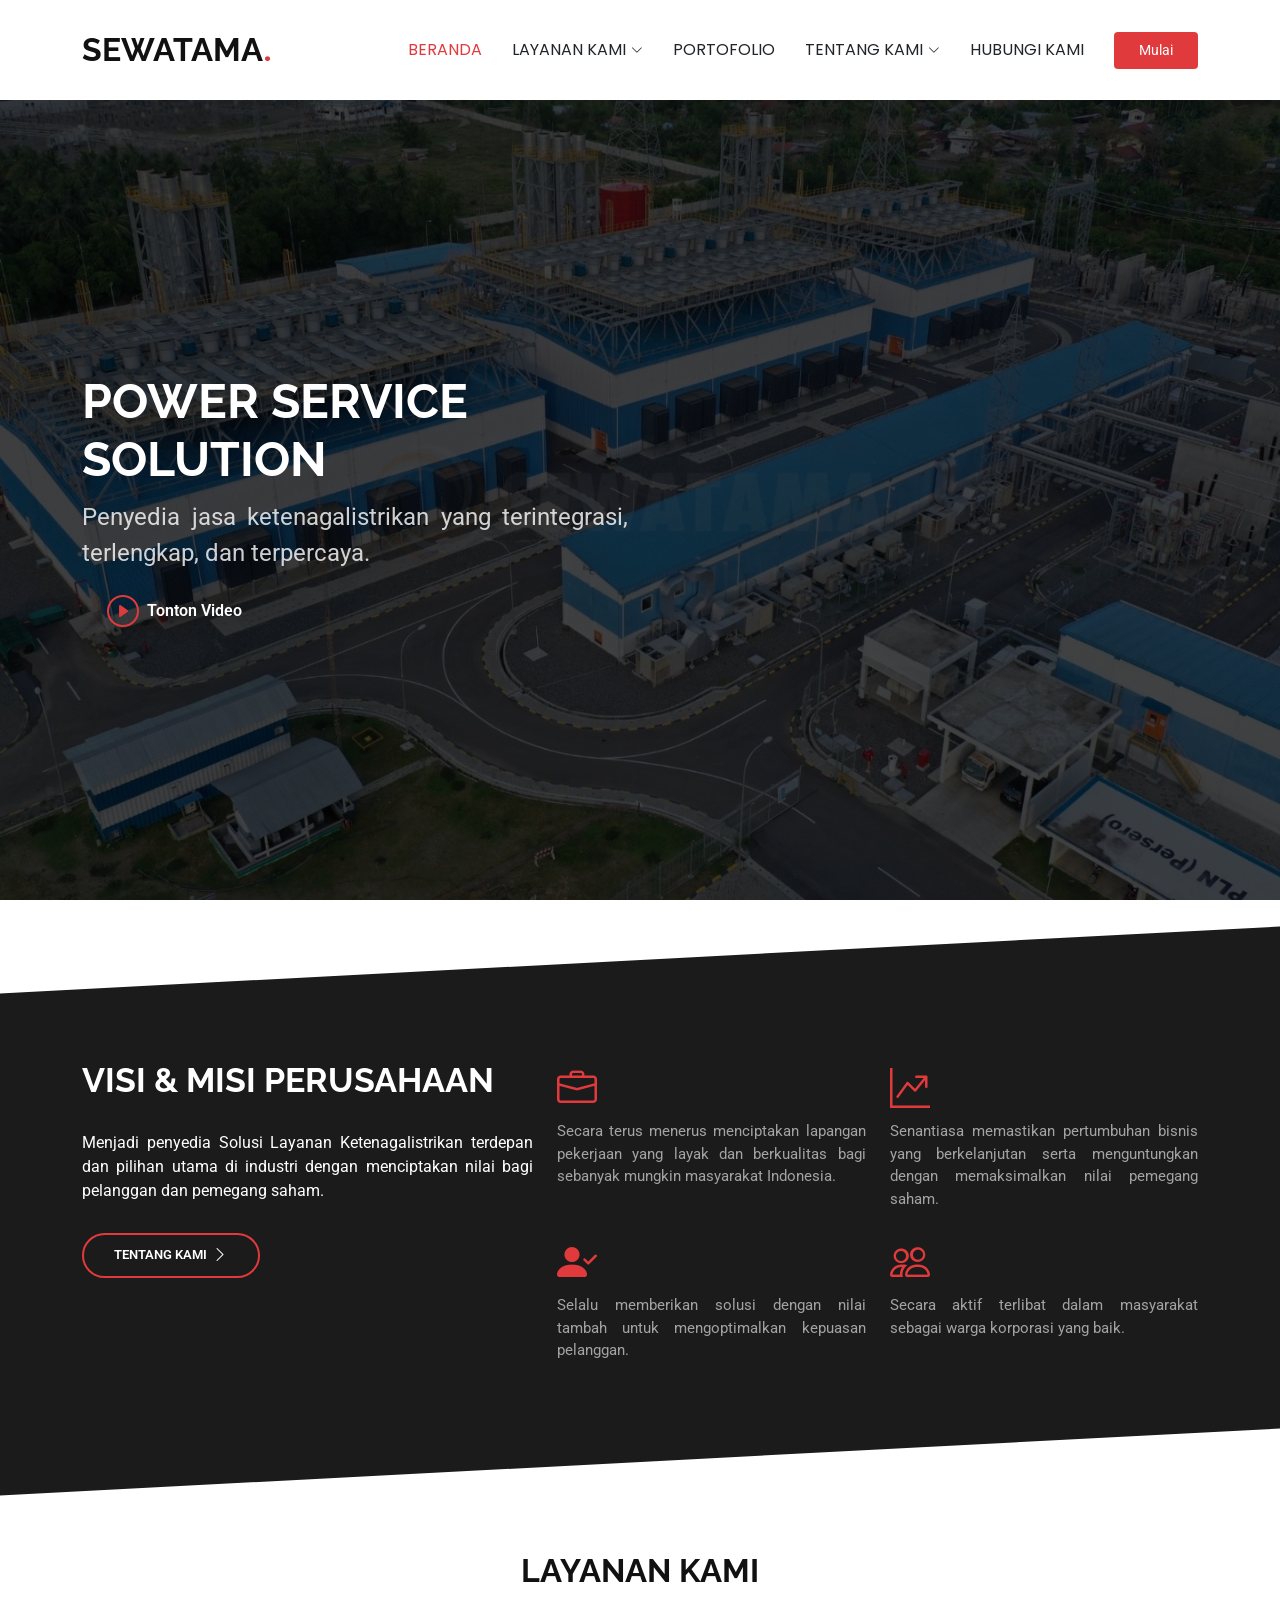
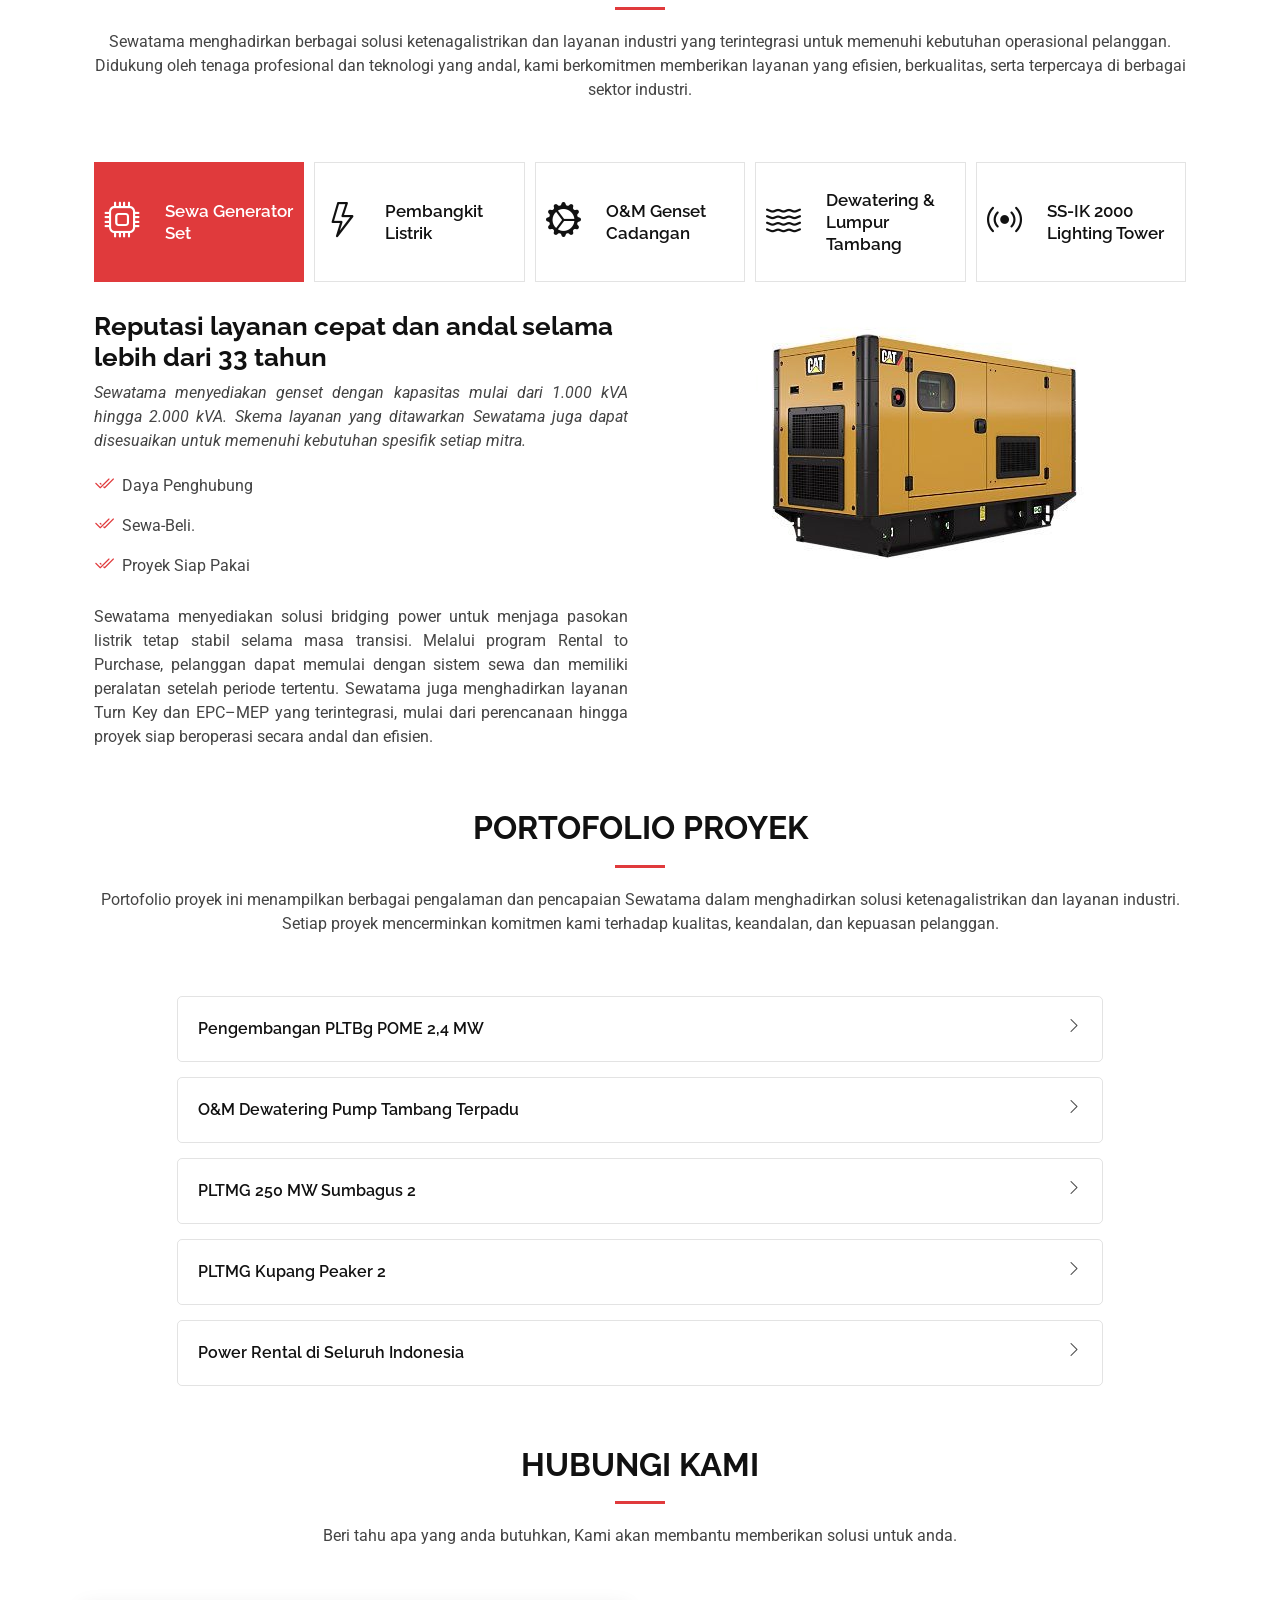
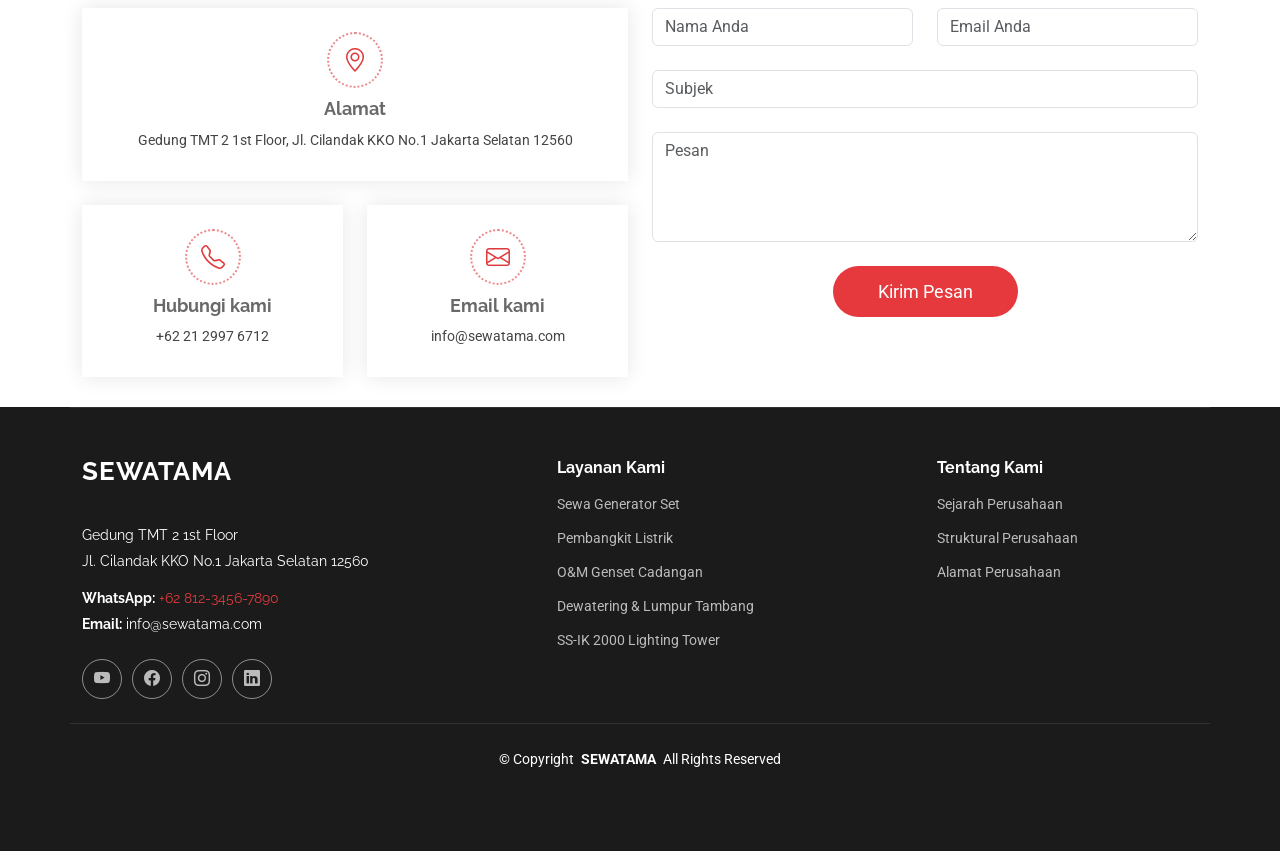
==== commit 80ad279f: "Memperbarui website Sewatama" ====
--- a/index.html
+++ b/index.html
@@ -51,30 +51,49 @@
 
       <nav id="navmenu" class="navmenu">
         <ul>
-          <li><a href="index.html#hero" target="_blank" class="active">BERANDA<br></a></li>
-        <li class="dropdown"><a href="index.html#tabs-tab-1"><span>LAYANAN KAMI</span> <i class="bi bi-chevron-down toggle-dropdown"></i></a>
-  <ul>
-    <li><a href="index.html#tabs-tab-1">SEWA GENERATOR SET</a></li>
-    <li><a href="index.html#tabs-tab-2">PEMBANGKIT LISTRIK</a></li>
-    <li><a href="index.html#tabs-tab-3">O&M GENSET CADANGAN</a></li>
-    <li><a href="index.html#tabs-tab-4">DEWATERING & LUMPUR TAMBANG</a></li>
-    <li><a href="index.html#tabs-tab-5">SS-IK 2000 LIGHTING TOWER</a></li>
-  </ul>
-</li>
-          <li><a href="index.html#faq">PORTOFOLIO</a></li>
-          <li class="dropdown"><a href="#"><span>TENTANG KAMI</span> <i class="bi bi-chevron-down toggle-dropdown"></i></a>
+          <li>
+            <a href="#hero" data-section="hero">BERANDA</a>
+          </li>
+
+          <li class="dropdown">
+            <a href="#tabs" data-section="tabs">
+              <span>LAYANAN KAMI</span>
+              <i class="bi bi-chevron-down toggle-dropdown"></i>
+            </a>
+            <ul>
+              <li><a href="#tabs-tab-1">SEWA GENERATOR SET</a></li>
+              <li><a href="#tabs-tab-2">PEMBANGKIT LISTRIK</a></li>
+              <li><a href="#tabs-tab-3">O&M GENSET CADANGAN</a></li>
+              <li><a href="#tabs-tab-4">DEWATERING & LUMPUR TAMBANG</a></li>
+              <li><a href="#tabs-tab-5">SS-IK 2000 LIGHTING TOWER</a></li>
+            </ul>
+          </li>
+
+          <li>
+            <a href="#faq" data-section="faq">PORTOFOLIO</a>
+          </li>
+
+          <li class="dropdown">
+            <a href="#">
+              <span>TENTANG KAMI</span>
+              <i class="bi bi-chevron-down toggle-dropdown"></i>
+            </a>
             <ul>
               <li><a href="sejarah.html">SEJARAH PERUSAHAAN</a></li>
               <li><a href="Struktural Perusahaan.html">STRUKTURAL PERUSAHAAN</a></li>
               <li><a href="alamat.html">ALAMAT PERUSAHAAN</a></li>
-              </ul>
-          </li>
-          <li><a href="#contact">HUBUNGI KAMI</a></li>
+            </ul>
+          </li>
+
+          <li>
+            <a href="#contact" data-section="contact">HUBUNGI KAMI</a>
+          </li>
         </ul>
+
         <i class="mobile-nav-toggle d-xl-none bi bi-list"></i>
       </nav>
 
-      <a class="btn-getstarted" href="index.html#about">Get Started</a>
+      <a class="btn-getstarted" href="index.html#about">Mulai</a>
 
     </div>
   </header>
@@ -92,8 +111,7 @@
             <h2 data-aos="fade-up" data-aos-delay="100">POWER SERVICE SOLUTION</h2>
             <p data-aos="fade-up" data-aos-delay="200">Penyedia jasa ketenagalistrikan yang terintegrasi, terlengkap, dan terpercaya.</p>
             <div class="d-flex mt-4" data-aos="fade-up" data-aos-delay="300">
-              <a href="#about" class="btn-get-started">Get Started</a>
-              <a href="https://www.youtube.com/watch?v=9tVfBnbH8Hw&t=2s" class="glightbox btn-watch-video d-flex align-items-center"><i class="bi bi-play-circle"></i><span>Watch Video</span></a>
+              <a href="https://www.youtube.com/watch?v=9tVfBnbH8Hw&t=2s" class="glightbox btn-watch-video d-flex align-items-center"><i class="bi bi-play-circle"></i><span>Tonton Video</span></a>
             </div>
 
           </div>
@@ -115,7 +133,7 @@
           <p>
             Menjadi penyedia Solusi Layanan Ketenagalistrikan terdepan dan pilihan utama di industri dengan menciptakan nilai bagi pelanggan dan pemegang saham.
           </p>
-            <a href="#" class="about-btn align-self-center align-self-xl-start"><span>About us</span> <i class="bi bi-chevron-right"></i></a>
+            <a href="sejarah.html" class="about-btn align-self-center align-self-xl-start"><span>Tentang Kami</span> <i class="bi bi-chevron-right"></i></a>
           </div>
 
           <div class="col-xl-7" data-aos="fade-up" data-aos-delay="200">
@@ -126,17 +144,17 @@
                <p>Secara terus menerus menciptakan lapangan pekerjaan yang layak dan berkualitas bagi sebanyak mungkin masyarakat Indonesia.</p>
             </div>
               <div class="col-md-6 icon-box position-relative">
-                <i class="bi bi-gem"></i>
+                <i class="bi bi-graph-up-arrow"></i>
                <p>Senantiasa memastikan pertumbuhan bisnis yang berkelanjutan serta menguntungkan dengan memaksimalkan nilai pemegang saham.</p>
               </div><!-- Icon-Box -->
 
               <div class="col-md-6 icon-box position-relative">
-                <i class="bi bi-broadcast"></i>
+                <i class="bi bi-person-check-fill"></i>
                 <p>Selalu memberikan solusi dengan nilai tambah untuk mengoptimalkan kepuasan pelanggan.</p>
               </div><!-- Icon-Box -->
 
               <div class="col-md-6 icon-box position-relative">
-                <i class="bi bi-easel"></i>
+                <i class="bi bi-people"></i>
                 <p>Secara aktif terlibat dalam masyarakat sebagai warga korporasi yang baik.</p>
               </div><!-- Icon-Box -->
 
@@ -152,43 +170,58 @@
     
     <!-- Tabs Section -->
     <section id="tabs" class="tabs section">
+      <!-- Section Title -->
+      <div class="container section-title" data-aos="fade-up">
+        <h2>LAYANAN KAMI</h2>
+        <p>Sewatama menghadirkan berbagai solusi ketenagalistrikan dan layanan industri yang terintegrasi untuk memenuhi kebutuhan operasional pelanggan. Didukung oleh tenaga profesional dan teknologi yang andal, kami berkomitmen memberikan layanan yang efisien, berkualitas, serta terpercaya di berbagai sektor industri.</p>
+      </div><!-- End Section Title -->
 
       <div class="container">
 
-        <ul class="nav nav-tabs row  d-flex" data-aos="fade-up" data-aos-delay="100">
-          <li class="nav-item col-3">
+        <div class="row justify-content-center">
+
+          <div class="col-lg-12" data-aos="fade-up" data-aos-delay="100">
+
+
+      <div class="container">
+
+        <ul class="nav nav-tabs row d-flex layanan-tabs" data-aos="fade-up" data-aos-delay="100">
+          <li class="nav-item">
             <a class="nav-link active show" data-bs-toggle="tab" data-bs-target="#tabs-tab-1">
-              <i class="bi bi-binoculars"></i>
+              <i class="bi bi-cpu"></i>
               <h4 class="d-none d-lg-block">Sewa Generator Set</h4>
             </a>
           </li>
-          <li class="nav-item col-3">
+
+          <li class="nav-item">
             <a class="nav-link" data-bs-toggle="tab" data-bs-target="#tabs-tab-2">
-              <i class="bi bi-box-seam"></i>
+              <i class="bi bi-lightning"></i>
               <h4 class="d-none d-lg-block">Pembangkit Listrik</h4>
             </a>
           </li>
-          <li class="nav-item col-3">
+
+          <li class="nav-item">
             <a class="nav-link" data-bs-toggle="tab" data-bs-target="#tabs-tab-3">
-              <i class="bi bi-brightness-high"></i>
+              <i class="bi bi-gear-wide-connected"></i>
               <h4 class="d-none d-lg-block">O&M Genset Cadangan</h4>
             </a>
           </li>
-          <li class="nav-item col-3">
+
+          <li class="nav-item">
             <a class="nav-link" data-bs-toggle="tab" data-bs-target="#tabs-tab-4">
-              <i class="bi bi-command"></i>
+              <i class="bi bi-water"></i>
               <h4 class="d-none d-lg-block">Dewatering & Lumpur Tambang</h4>
             </a>
           </li>
 
-          <li class="nav-item col-3">
+          <li class="nav-item">
             <a class="nav-link" data-bs-toggle="tab" data-bs-target="#tabs-tab-5">
-              <i class="bi bi-command"></i>
+              <i class="bi bi-broadcast"></i>
               <h4 class="d-none d-lg-block">SS-IK 2000 Lighting Tower</h4>
             </a>
           </li>
-        </ul><!-- End Tab Nav -->
-
+        </ul>
+        
         <div class="tab-content" data-aos="fade-up" data-aos-delay="200">
 
           <div class="tab-pane fade active show" id="tabs-tab-1">
@@ -336,7 +369,7 @@
 
             <div class="faq-container">
 
-              <div class="faq-item faq-active">
+              <div class="faq-item">
                 <h3>Pengembangan PLTBg POME 2,4 MW</h3>
                 <div class="faq-content">
                   <p>
@@ -557,7 +590,7 @@
       </div>
     </div>
 
-    <div class="container copyright text-center mt-4">
+    <div class="container copyright text-center mt-4 d-flex flex-column align-items-center">
       <p>© <span>Copyright</span> <strong class="px-1 sitename">SEWATAMA</strong> <span>All Rights Reserved</span></p>
       <div class="credits">
         <!-- All the links in the footer should remain intact. -->
@@ -585,6 +618,40 @@
   <!-- Main JS File -->
   <script src="assets/js/main.js"></script>
 
+  <script>
+  document.addEventListener("DOMContentLoaded", function () {
+    const navLinks = document.querySelectorAll(
+      "#navmenu a[data-section]"
+    );
+
+    const sections = document.querySelectorAll(
+      "#hero, #tabs, #faq, #contact"
+    );
+
+    function updateActiveMenu() {
+      let currentSection = "hero";
+
+      sections.forEach(section => {
+        const position = section.getBoundingClientRect().top;
+
+        if (position <= 150) {
+          currentSection = section.id;
+        }
+      });
+
+      navLinks.forEach(link => {
+        link.classList.remove("active");
+
+        if (link.dataset.section === currentSection) {
+          link.classList.add("active");
+        }
+      });
+    }
+
+    window.addEventListener("scroll", updateActiveMenu);
+    updateActiveMenu();
+  });
+  </script>
 </body>
 
 </html>
--- a/assets/css/main.css
+++ b/assets/css/main.css
@@ -778,7 +778,7 @@
 .section {
   color: var(--default-color);
   background-color: var(--background-color);
-  padding: 60px 0;
+  padding: 30px 0;
   scroll-margin-top: 100px;
   overflow: clip;
 }
@@ -2639,7 +2639,7 @@
 ======================================== */
 
 .history-section {
-  padding: 80px 0;
+  padding: 30px 0;
   background: #ffffff;
 }
 
@@ -2820,4 +2820,173 @@
 
 .contact form button[type="submit"]:hover {
     background-color: #d32f35 !important;
+}
+
+.layanan-tabs {
+  display: grid !important;
+  grid-template-columns: repeat(5, minmax(0, 1fr));
+  gap: 10px;
+  width: 100%;
+  margin: 0;
+}
+
+.layanan-tabs .nav-item {
+  width: 100%;
+  min-width: 0;
+  padding: 0;
+}
+
+.layanan-tabs .nav-link {
+  min-height: 120px;
+  height: 100%;
+  padding: 15px 10px;
+  display: flex;
+  align-items: center;
+  justify-content: center;
+  gap: 10px;
+}
+
+.layanan-tabs .nav-link i {
+  font-size: 35px;
+  flex-shrink: 0;
+}
+
+.layanan-tabs .nav-link h4 {
+  font-size: 17px;
+  line-height: 1.3;
+  margin: 0;
+  overflow-wrap: break-word;
+}
+
+@media (max-width: 991px) {
+  .layanan-tabs {
+    grid-template-columns: repeat(2, minmax(0, 1fr));
+  }
+}
+
+.history-intro {
+  margin-bottom: 30px;
+  line-height: 1.8;
+}
+
+.history-highlights {
+  display: grid;
+  grid-template-columns: repeat(2, 1fr);
+  gap: 25px;
+}
+
+.history-point {
+  display: flex;
+  align-items: flex-start;
+  gap: 15px;
+}
+
+.history-point i {
+  font-size: 28px;
+  color: #e6393f;
+  flex-shrink: 0;
+}
+
+.history-point h4 {
+  font-size: 18px;
+  font-weight: 600;
+  margin-bottom: 8px;
+}
+
+.history-point p {
+  font-size: 15px;
+  line-height: 1.7;
+  margin-bottom: 0;
+}
+
+@media (max-width: 768px) {
+  .history-highlights {
+    grid-template-columns: 1fr;
+  }
+}
+
+/* History Highlights */
+.history-intro {
+  margin-bottom: 30px;
+}
+
+.history-intro p {
+  font-size: 16px;
+  line-height: 1.8;
+  color: #444;
+  text-align: left;
+}
+
+.history-highlights {
+  display: grid;
+  grid-template-columns: repeat(2, 1fr);
+  gap: 20px;
+  margin-top: 25px;
+}
+
+.history-card {
+  display: flex;
+  align-items: flex-start;
+  gap: 18px;
+  padding: 25px;
+  background: #fff;
+  border: 1px solid #eee;
+  border-radius: 8px;
+  min-height: 150px;
+  transition: 0.3s;
+}
+
+.history-card:hover {
+  border-color: #e6383a;
+  transform: translateY(-4px);
+}
+
+.history-icon {
+  flex: 0 0 45px;
+  width: 45px;
+  height: 45px;
+  display: flex;
+  align-items: center;
+  justify-content: center;
+  background: #fff0f0;
+  border-radius: 8px;
+  color: #e6383a;
+  font-size: 25px;
+}
+
+.history-content {
+  flex: 1;
+}
+
+.history-content h4 {
+  font-size: 18px;
+  font-weight: 600;
+  margin: 0 0 10px;
+  text-align: left;
+}
+
+.history-content p {
+  font-size: 14px;
+  line-height: 1.7;
+  color: #555;
+  margin: 0;
+  text-align: left;
+}
+
+@media (max-width: 768px) {
+  .history-highlights {
+    grid-template-columns: 1fr;
+  }
+}
+
+.statistics-heading {
+  margin-top: 60px;
+}
+
+p {
+  text-align: justify;
+}
+
+.section-title p {
+  text-align: center;
 }
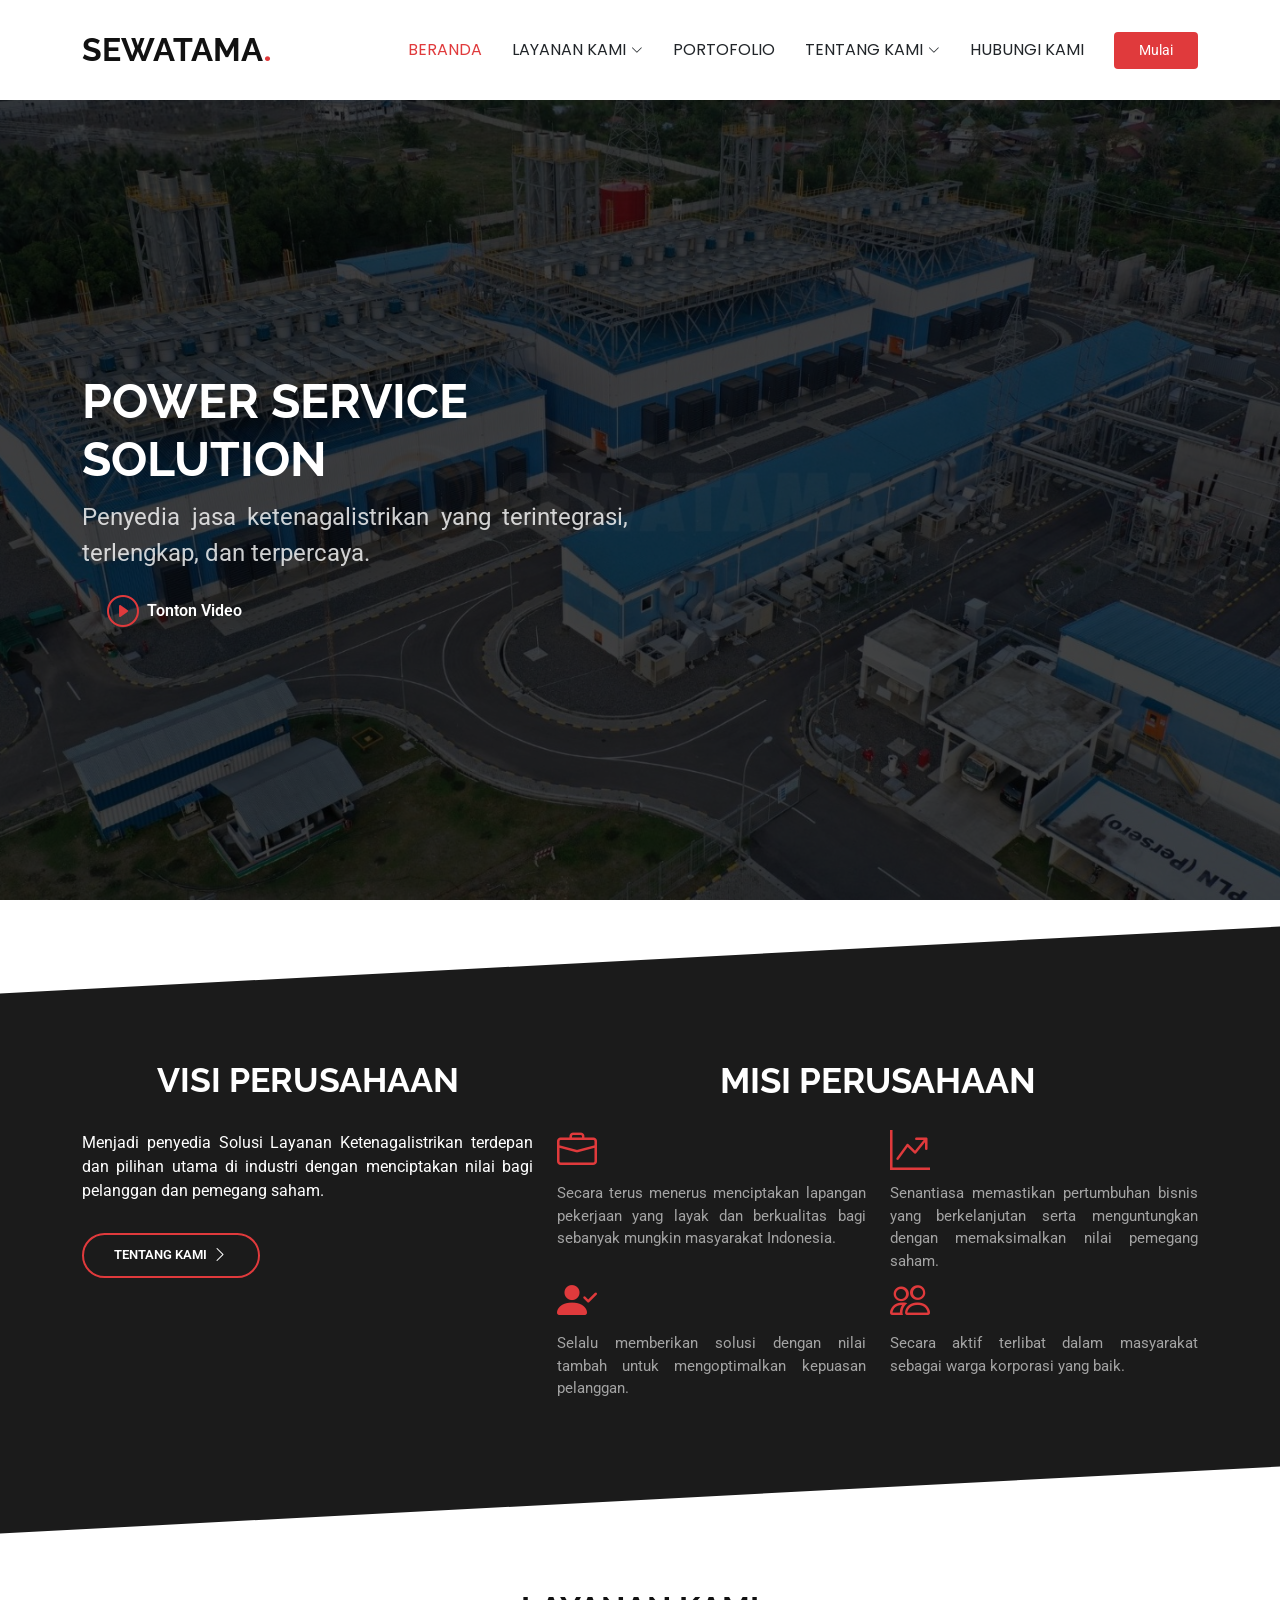
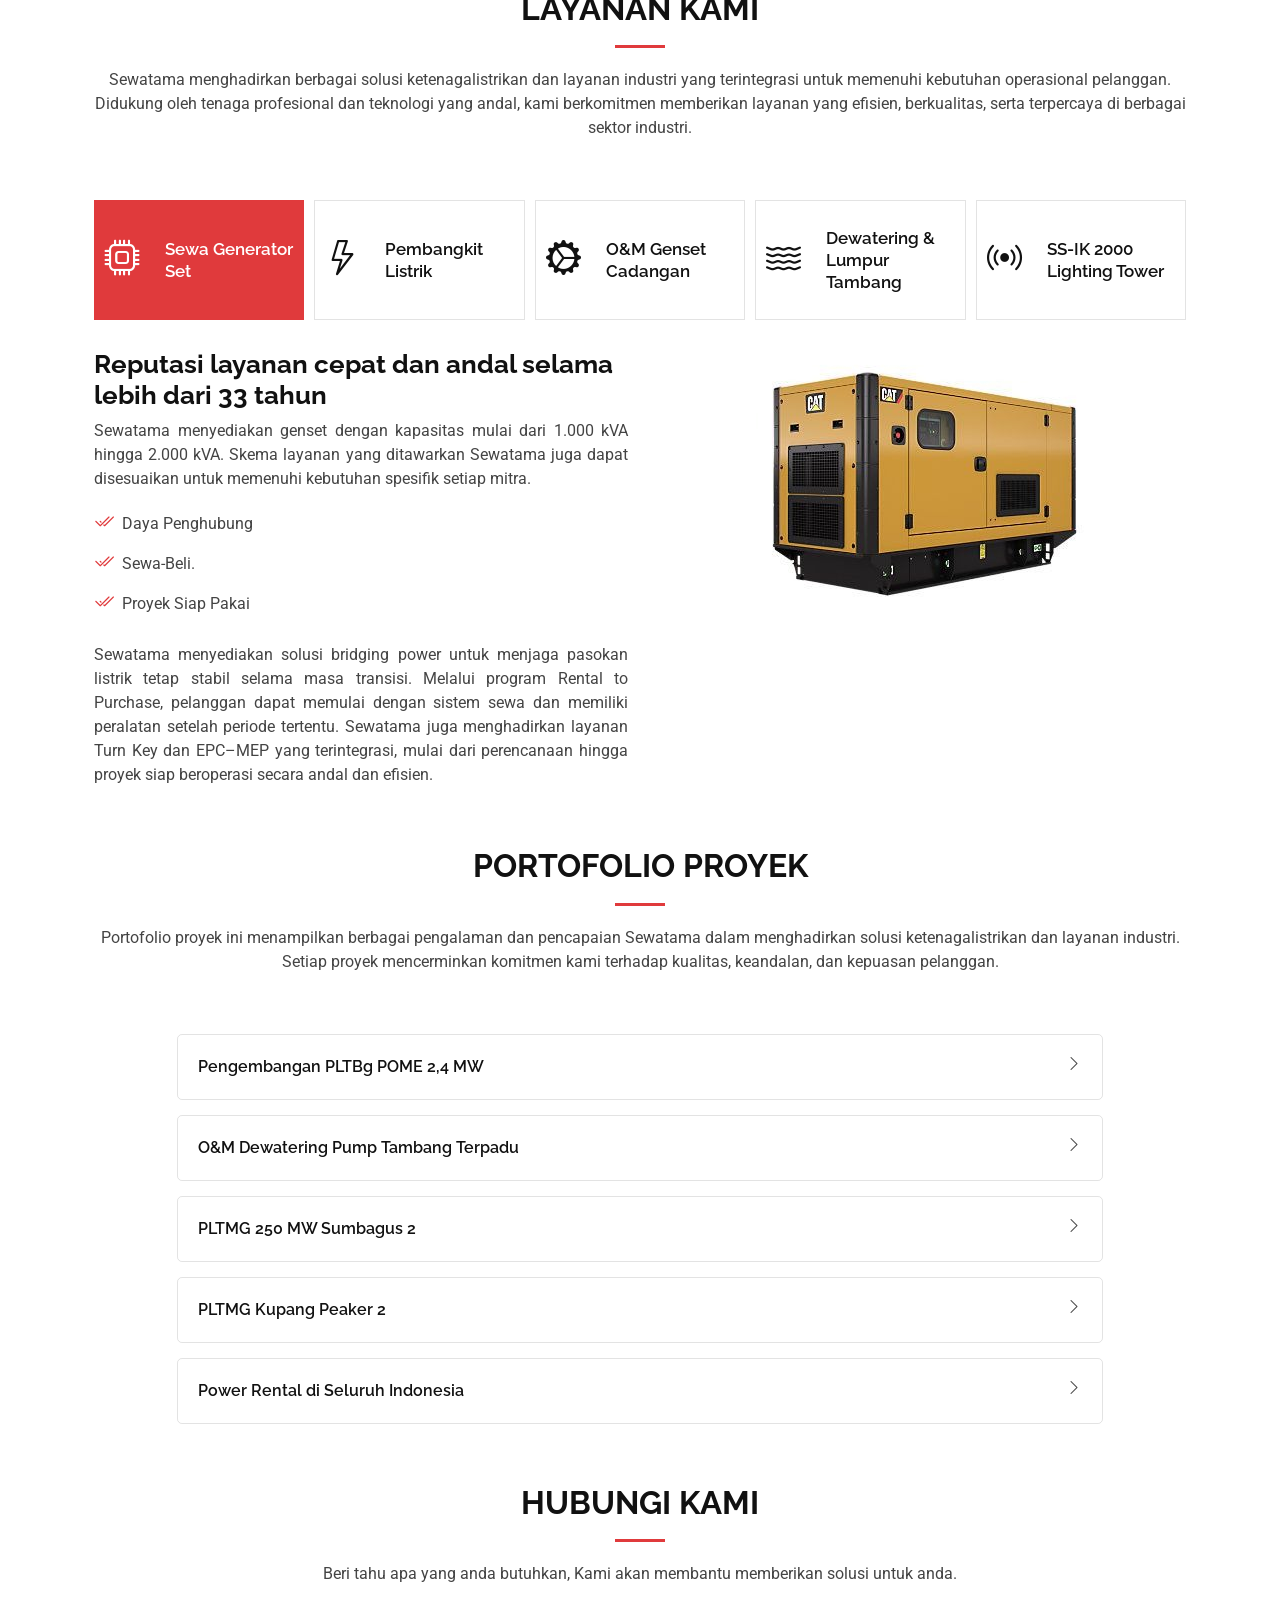
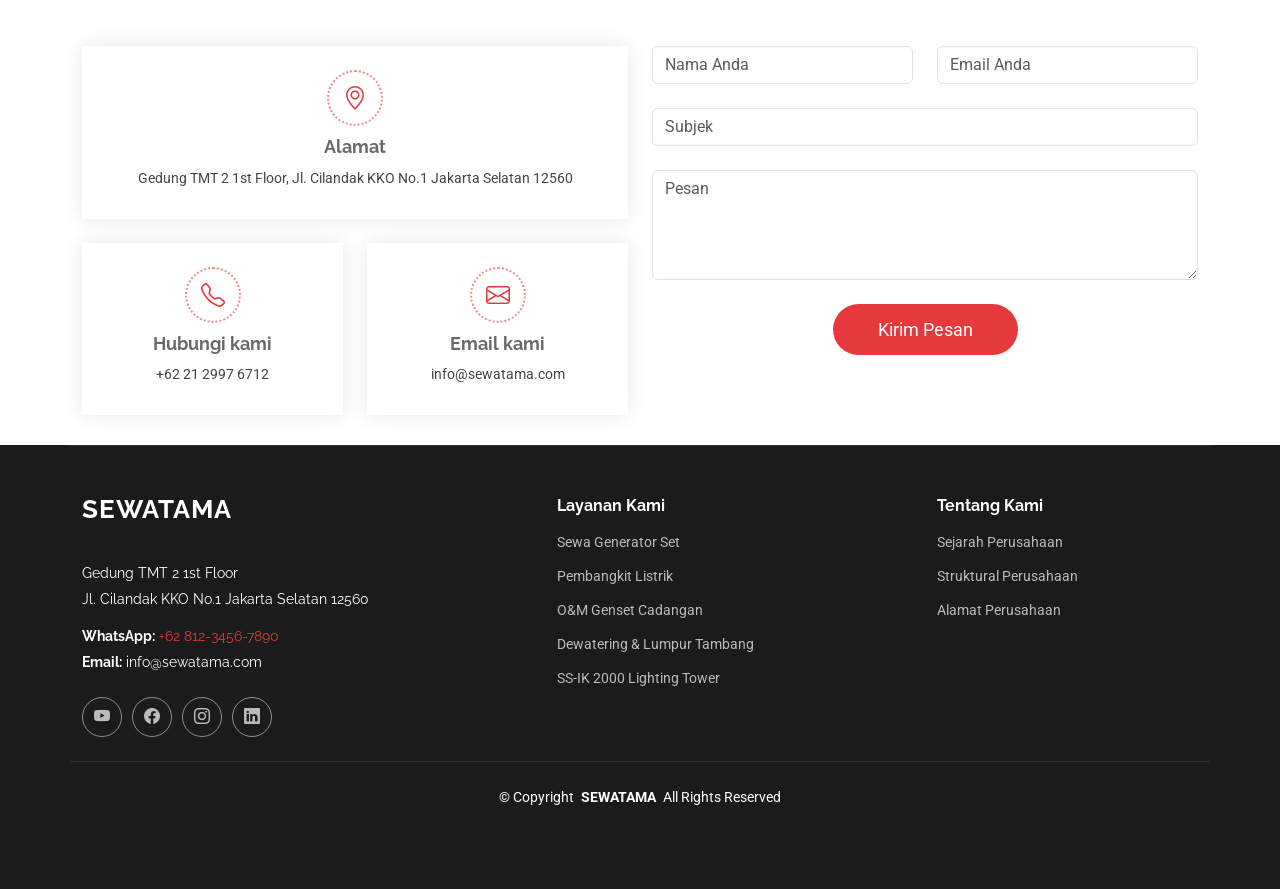
==== commit 6d1ab4c8: "Memperbarui website" ====
--- a/index.html
+++ b/index.html
@@ -93,7 +93,7 @@
         <i class="mobile-nav-toggle d-xl-none bi bi-list"></i>
       </nav>
 
-      <a class="btn-getstarted" href="index.html#about">Mulai</a>
+      <a class="btn-getstarted" href="index.html#hero">Mulai</a>
 
     </div>
   </header>
@@ -128,8 +128,8 @@
 
         <div class="row gy-5">
 
-          <div class="content col-xl-5 d-flex flex-column" data-aos="fade-up" data-aos-delay="100">
-           <h3>VISI & MISI PERUSAHAAN</h3>
+          <div class="content col-xl-5 d-flex flex-column" data-aos="fade-up" data-aos-delay="100" style="text-align: center;">
+           <h3>VISI PERUSAHAAN</h3>
           <p>
             Menjadi penyedia Solusi Layanan Ketenagalistrikan terdepan dan pilihan utama di industri dengan menciptakan nilai bagi pelanggan dan pemegang saham.
           </p>
@@ -137,7 +137,10 @@
           </div>
 
           <div class="col-xl-7" data-aos="fade-up" data-aos-delay="200">
-            <div class="row gy-4">
+          <div class="row gy-0">
+            <div class="col-12">
+              <h3 style="font-size: 35px; font-weight: 700; margin-bottom: 20px; text-align: center;">MISI PERUSAHAAN</h3>
+            </div>
 
              <div class="col-md-6 icon-box position-relative">
               <i class="bi bi-briefcase"></i>
@@ -228,7 +231,7 @@
             <div class="row">
               <div class="col-lg-6 order-2 order-lg-1 mt-3 mt-lg-0">
                 <h3>Reputasi layanan cepat dan andal selama lebih dari 33 tahun</h3>
-                <p class="fst-italic">
+                <p>
                   Sewatama menyediakan genset dengan kapasitas mulai dari 1.000 kVA hingga 2.000 kVA. Skema layanan yang ditawarkan Sewatama juga dapat disesuaikan untuk memenuhi kebutuhan spesifik setiap mitra.
                 </p>
                 <ul>
@@ -253,9 +256,10 @@
             <div class="row">
               <div class="col-lg-6 order-2 order-lg-1 mt-3 mt-lg-0">
                 <h3>Dengan pengalaman mengelola berbagai jenis pembangkit, Sewatama memastikan operasional listrik yang optimal dan andal.</h3>
-                <p class="fst-italic">
+                <p>
                   Layanan ini memberikan solusi yang dapat disesuaikan untuk manajemen aset pembangkit listrik, tidak hanya untuk operasi dan pemeliharaan pembangkit listrik, namun juga melayani layanan konsultasi dalam meningkatkan produktivitas peralatan untuk berbagai jenis pembangkit listrik.
                 </p>
+                <p style="text-align: justify;">
                   Sewatama menyediakan solusi pembangkit listrik thermal yang meliputi PLTU, Combined Cycle, Gas Turbine, serta PLTD High/Medium Speed. 
                   Selain itu, Sewatama juga menghadirkan solusi energi terbarukan melalui pembangkit listrik tenaga biomassa dan biogas.
                 </p>
@@ -283,7 +287,7 @@
                   <li><i class="bi bi-check2-all"></i> <span>Dukungan Mekanikal & Elektrikal untuk genset cadangan Anda.</span></li>
                   <li><i class="bi bi-check2-all"></i> <span>Tenaga operator Sewatama dapat melayani Anda sesuai dengan waktu yang disepakati.</span></li>
                 </ul>
-                <p class="fst-italic">
+                <p>
                   Pastikan pasokan listrik tetap berjalan tanpa gangguan saat dibutuhkan. 
                   Sewatama menyediakan layanan pemeliharaan dan pemantauan yang andal untuk menjaga genset cadangan Anda dalam kondisi prima , selalu siap beroperasi ketika listrik utama terhenti.
                 </p>
@@ -301,7 +305,7 @@
                 <p>
                   Sewatama menawarkan solusi dewatering dan pengelolaan lumpur tambang yang efektif untuk berbagai kondisi lapangan. Didukung tenaga ahli berpengalaman dan peralatan berkualitas, layanan ini melayani sektor pertambangan, industri, konstruksi, hingga proyek pemerintah.
                 </p>
-                <p class="fst-italic">
+                <p>
                   Sewatama menghadirkan solusi dewatering dan pengelolaan lumpur tambang yang tangguh, efisien waktu, dan tepercaya untuk menjaga produktivitas Anda tetap berjalan tanpa hambatan.
                 </p>
                 <ul>
@@ -336,7 +340,7 @@
                   <li><i class="bi bi-check2-all"></i> <span>Kepatuhan Keselamatan</span></li>
                   <li><i class="bi bi-check2-all"></i> <span>Pilihan Sewa Fleksibel</span></li>
                 </ul>
-                <p class="fst-italic">
+                <p>
                   Sewatama Lighting Tower — tangguh, ringkas, efisien, dan aman.
                 </p>
               </div>
